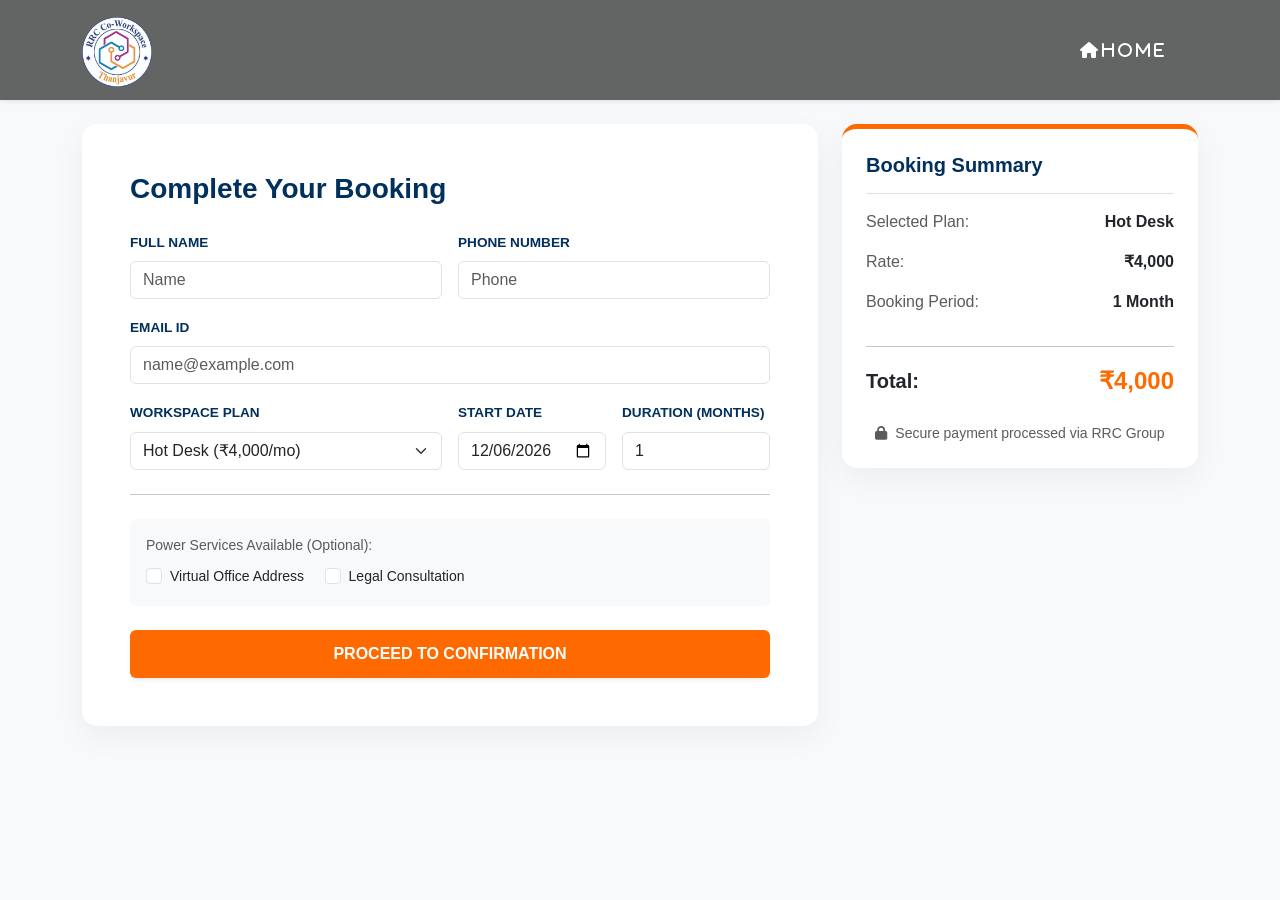
==== booking.html @ 5412c93e "Add site pages, styles, booking and gallery assets" ====
<!DOCTYPE html>
<html lang="en">
<head>
    <meta charset="UTF-8">
    <meta name="viewport" content="width=device-width, initial-scale=1.0">
    <title>Secure Booking | RRC Co-Workspace</title>
    <link rel="stylesheet" href="./style.css">
    <link href="https://cdn.jsdelivr.net/npm/bootstrap@5.3.0/dist/css/bootstrap.min.css" rel="stylesheet">
    <link rel="stylesheet" href="https://cdnjs.cloudflare.com/ajax/libs/font-awesome/6.4.0/css/all.min.css">
    <style>
        :root {
            --primary-blue: #00305b;
            --accent-orange: #ff6a00;
            --light-bg: #f8f9fa;
        }
        body { background-color: var(--light-bg); font-family: 'Segoe UI', sans-serif; }
        .navbar { background-color: var(--primary-blue); }
        .card { border: none; border-radius: 15px; box-shadow: 0 10px 30px rgba(0,0,0,0.05); }
        .form-label { font-weight: 600; color: var(--primary-blue); font-size: 0.85rem; text-transform: uppercase; }
        .btn-warning { background-color: var(--accent-orange) !important; color: white !important; font-weight: bold; border: none; padding: 12px; }
        .summary-box { background-color: white; border-top: 5px solid var(--accent-orange); }
        .price-text { color: var(--accent-orange); font-weight: 800; font-size: 1.5rem; }
    </style>
</head>
<body>

<nav class="navbar navbar-expand-lg sticky-top shadow-sm">
    <div class="container">
        <a class="navbar-brand fw-bold text-white" href="#">
            <img src="src/img/logo.png" alt="RRC Co-Workspace Logo" class="d-inline-block align-text-top me-2">
        </span></a>

        <div class="offcanvas offcanvas-end text-bg-dark" tabindex="-1" id="offcanvasNavbar" aria-labelledby="offcanvasNavbarLabel">
            <div class="offcanvas-header border-bottom border-secondary">
                <h5 class="offcanvas-title fw-bold" id="offcanvasNavbarLabel">RRC MENU</h5>
                <button type="button" class="btn-close btn-close-white" data-bs-dismiss="offcanvas" aria-label="Close"></button>
            </div>
            
            <div class="offcanvas-body">
                <ul class="navbar-nav justify-content-end flex-grow-1 pe-3 align-items-lg-center">
                    <li class="nav-item">
                    <i class=""></i>
                        <a class="fa-solid fa-house nav-link" href="./index.html"> H o m e</a>
                    </li>
                </ul>
            </div>
        </div>
    </div>
</nav>
<br>
<div class="container pb-5">
    <div class="row g-4">
        <div class="col-lg-8">
            <div class="card p-4 p-md-5">
                <h3 class="fw-bold mb-4" style="color: var(--primary-blue);">Complete Your Booking</h3>
                <form id="bookingForm">
                    <div class="row g-3">
                        <div class="col-md-6">
                            <label class="form-label">Full Name</label>
                            <input type="text" class="form-control" placeholder="Name" required>
                        </div>
                        <div class="col-md-6">
                            <label class="form-label">Phone Number</label>
                            <input type="tel" class="form-control" placeholder="Phone" required>
                        </div>
                        <div class="col-md-12">
                            <label class="form-label">Email ID</label>
                            <input type="email" class="form-control" placeholder="name@example.com" required>
                        </div>
                        
                        <div class="col-md-6">
                            <label class="form-label">Workspace Plan</label>
                            <select class="form-select" id="planType" onchange="calculateTotal()">
                                <option value="4000" data-unit="Month">Hot Desk (₹4,000/mo)</option>
                                <option value="7000" data-unit="Month">Dedicated Desk (₹7,000/mo)</option>
                                <option value="15000" data-unit="Month">Private Cabin (₹15,000/mo)</option>
                                <option value="500" data-unit="Day">Day Pass (₹500/day)</option>
                                <option value="1000" data-unit="Hour">Meeting Room (₹1,000/hr)</option>
                            </select>
                        </div>

                        <div class="col-md-3">
                            <label class="form-label">Start Date</label>
                            <input type="date" id="startDate" class="form-control" required>
                        </div>

                        <div class="col-md-3">
                            <label class="form-label" id="durationLabel">Duration</label>
                            <input type="number" id="duration" class="form-control" value="1" min="1" oninput="calculateTotal()">
                        </div>
                    </div>

                    <hr class="my-4">
                    <div class="bg-light p-3 rounded mb-4">
                        <small class="text-muted d-block mb-2">Power Services Available (Optional):</small>
                        <div class="form-check form-check-inline">
                            <input class="form-check-input" type="checkbox" id="vOffice">
                            <label class="form-check-label small" for="vOffice">Virtual Office Address</label>
                        </div>
                        <div class="form-check form-check-inline">
                            <input class="form-check-input" type="checkbox" id="legal">
                            <label class="form-check-label small" for="legal">Legal Consultation</label>
                        </div>
                    </div>

                    <button type="submit" class="btn btn-warning w-100 shadow-sm">PROCEED TO CONFIRMATION</button>
                </form>
            </div>
        </div>

        <div class="col-lg-4">
            <div class="card summary-box p-4 sticky-top" style="top: 100px;">
                <h5 class="fw-bold border-bottom pb-3 mb-3" style="color: var(--primary-blue);">Booking Summary</h5>
                <div class="d-flex justify-content-between mb-3">
                    <span class="text-muted">Selected Plan:</span>
                    <span id="sumPlan" class="fw-bold text-dark">Hot Desk</span>
                </div>
                <div class="d-flex justify-content-between mb-3">
                    <span class="text-muted">Rate:</span>
                    <span id="sumRate" class="fw-bold text-dark">₹4,000</span>
                </div>
                <div class="d-flex justify-content-between mb-3">
                    <span class="text-muted">Booking Period:</span>
                    <span id="sumPeriod" class="fw-bold text-dark">1 Month</span>
                </div>
                <hr>
                <div class="d-flex justify-content-between align-items-center mb-4">
                    <span class="h5 fw-bold mb-0">Total:</span>
                    <span id="totalAmount" class="price-text">₹4,000</span>
                </div>
                <p class="small text-muted text-center mb-0">
                    <i class="fas fa-lock me-1"></i> Secure payment processed via RRC Group
                </p>
            </div>
        </div>
    </div>
</div>

<script>
    // Set today's date
    document.getElementById('startDate').valueAsDate = new Date();

    function calculateTotal() {
        const planSelect = document.getElementById('planType');
        const selectedOption = planSelect.options[planSelect.selectedIndex];
        
        const rate = parseInt(planSelect.value);
        const unit = selectedOption.getAttribute('data-unit');
        const planName = selectedOption.text.split(' (')[0];
        const duration = parseInt(document.getElementById('duration').value) || 1;

        // Update labels based on unit
        document.getElementById('durationLabel').innerText = `Duration (${unit}s)`;
        
        // Update Summary Card
        document.getElementById('sumPlan').innerText = planName;
        document.getElementById('sumRate').innerText = `₹${rate.toLocaleString()}`;
        document.getElementById('sumPeriod').innerText = `${duration} ${unit}${duration > 1 ? 's' : ''}`;
        
        // Final Calculation
        const total = rate * duration;
        document.getElementById('totalAmount').innerText = `₹${total.toLocaleString()}`;
    }

    // Initial run
    calculateTotal();
</script>

</body>
</html>
---- style.css ----
:root {
    --primary-blue: #004274;
    --accent-orange: #f39c12;
    --light-gray: #f8f9fa;
}

body {
    font-family: 'Segoe UI', Roboto, Helvetica, Arial, sans-serif;
    color: #333;
}

/* Navbar Customization */
.navbar {
    background-color: transparent !important;
    background: linear-gradient(rgba(0, 0, 0, 0.6), rgba(0, 0, 0, 0.6));
}
.nav-link {
    color: white !important;
    margin: 0 10px;
}
.nav-link:hover {
    color: var(--accent-orange) !important;
}
.navbar-brand img {
    max-height: 70px; /* Adjust based on logo visibility */
    transition: 0.3s ease;
}

#mainNavbar.scrolled .navbar-brand img {
    max-height: 55px; /* Shrink logo on scroll */
}
/* Hero Section */
.hero-section {
    background: linear-gradient(rgba(0, 0, 0, 0.6), rgba(0, 0, 0, 0.6)), 
                url('https://images.unsplash.com/photo-1497366216548-37526070297c?auto=format&fit=crop&w=1200&q=80');
    background-size: cover;
    background-position: center;
    padding: 100px 0;
    color: white;
}

/* Facility Icons */
.facility-card {
    padding: 20px;
    transition: 0.3s;
}
.facility-card i {
    color: var(--primary-blue);
    font-size: 2rem;
    margin-bottom: 15px;
}
/* Custom Facility Card Styling */

.facility-card span {
    font-size: 1.1rem;
}
/* Update these styles in your <style> block */
.facility-card {
    padding: 20px;
}

.facility-card i {
    display: flex;
    align-items: center;
    justify-content: center;
    width: 50px; /* Slightly smaller for mobile layout */
    height: 50px;
    background-color: #f1f6ff;
    border-radius: 10px;
    color: var(--primary-blue) !important;
    font-size: 1.5rem !important;
    flex-shrink: 0; /* Prevents icon from squishing */
}

.facility-card span {
    font-size: 0.9rem; /* Smaller text to ensure it fits on one line if possible */
    line-height: 1.2;
}

@media (min-width: 768px) {
    .facility-card i {
        width: 60px;
        height: 60px;
        font-size: 1.8rem !important;
    }
    .facility-card span {
        font-size: 1.1rem;
    }
}

/* Pricing Cards */
.plan-card {
    border: 1px solid #ddd;
    border-radius: 10px;
    transition: transform 0.3s;
}
.plan-card:hover {
    transform: translateY(-5px);
    box-shadow: 0 10px 20px rgba(0,0,0,0.1);
}
.price-tag {
    font-size: 1.5rem;
    font-weight: bold;
    color: var(--primary-blue);
}

/* Community Card Styling */
.community-card {
    border-radius: 15px;
    transition: all 0.4s cubic-bezier(0.175, 0.885, 0.32, 1.275); /* Bouncy Lift Effect */
}

.community-card img {
    height: 300px;
    object-fit: cover;
    transition: transform 0.6s ease;
}

/* The Overlay */
.card-overlay {
    position: absolute;
    bottom: 0;
    left: 0;
    right: 0;
    background: linear-gradient(transparent, var(--primary-blue)); /* Fades into deep navy */
    color: white;
    padding: 30px 15px 15px;
    text-align: center;
    transform: translateY(10px); /* Small movement offset */
    opacity: 0.9;
    transition: all 0.4s ease;
}

/* Hover Effects */
.community-card:hover {
    transform: translateY(-12px); /* Lifts the card */
    box-shadow: 0 20px 40px rgba(0, 48, 91, 0.2) !important;
}

.community-card:hover img {
    transform: scale(1.1); /* Zooms the image */
}

.community-card:hover .card-overlay {
    background: rgba(0, 48, 91, 0.85); /* Darkens on hover */
    transform: translateY(0);
}

.community-card h5 {
    letter-spacing: 2px;
    text-transform: uppercase;
    font-size: 1.1rem;
    text-shadow: 2px 2px 4px rgba(0,0,0,0.5);
}
/* Booking Section */
.booking-container {
    background-color: var(--light-gray);
    border-radius: 15px;
    padding: 30px;
}

.btn-warning {
    background-color: var(--accent-orange);
    border: none;
    color: white;
    font-weight: bold;
}
.btn-warning:hover {
    background-color: #e67e22;
    color: white;
}

/* Footer */
footer {
    background-color: #222;
    color: #ccc;
}

:root {
    --primary-blue: #00305b;      /* Deep Navy (Headers/Footers) */
    --vibrant-blue: #007bff;      /* Icons/Links */
    --accent-orange: #ff6a00;     /* Call to Action Buttons */
    --light-gray: #f8f9fa;        /* Section Backgrounds */
}

/* Typography & Global Styles */
body { color: #212529; }
h2, h3 { color: var(--primary-blue); font-weight: 700; }

.btn-warning {
    background-color: var(--accent-orange) !important;
    border: none !important;
    color: #fff !important;
    transition: 0.3s ease;
}

.btn-warning:hover {
    background-color: #e65c00 !important;
    transform: translateY(-2px);
}

.text-primary { color: var(--vibrant-blue) !important; }

/* Matching Hero Size to removed background image */
#heroCarousel, .carousel-item, .carousel-bg {
    height: 90vh; /* Same size as previous hero */
    min-height: 500px;
}

.carousel-bg {
    background-size: cover;
    background-position: center;
    width: 100%;
}

/* Enhancing the fade transition */
.carousel-fade .carousel-item {
    transition-duration: 1s;
    transition-property: opacity;
}

/* Carousel Indicators Styling */
.carousel-indicators [data-bs-target] {
    width: 12px;
    height: 12px;
    border-radius: 50%;
    background-color: var(--accent-orange); /* RRC Brand Orange */
}
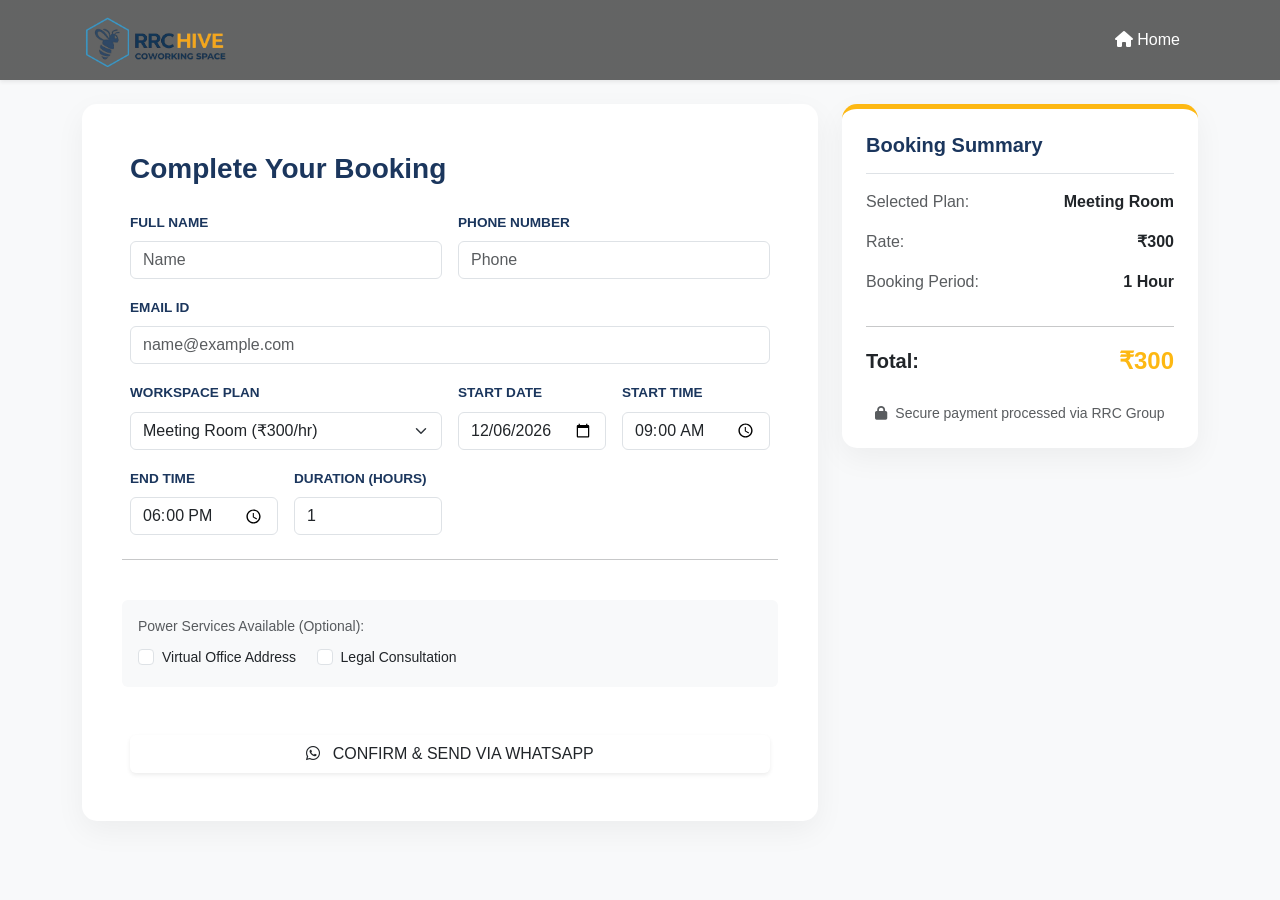
==== commit 16af6501: "Updated for SEO" ====
--- a/booking.html
+++ b/booking.html
@@ -3,14 +3,17 @@
 <head>
     <meta charset="UTF-8">
     <meta name="viewport" content="width=device-width, initial-scale=1.0">
-    <title>Secure Booking | RRC Co-Workspace</title>
+    <title>Secure Booking | RRC HIVE Coworkingspace</title>
+    <link rel="apple-touch-icon" sizes="180x180" href="src/img/icon/apple-touch-icon.png">
+    <link rel="icon" type="image/png" sizes="32x32" href="src/img/icon/favicon.png">
+    <link rel="manifest" href="./site.webmanifest">
     <link rel="stylesheet" href="./style.css">
     <link href="https://cdn.jsdelivr.net/npm/bootstrap@5.3.0/dist/css/bootstrap.min.css" rel="stylesheet">
     <link rel="stylesheet" href="https://cdnjs.cloudflare.com/ajax/libs/font-awesome/6.4.0/css/all.min.css">
     <style>
         :root {
-            --primary-blue: #00305b;
-            --accent-orange: #ff6a00;
+            --primary-blue: #1B365D;
+            --accent-orange: #FDB813;
             --light-bg: #f8f9fa;
         }
         body { background-color: var(--light-bg); font-family: 'Segoe UI', sans-serif; }
@@ -24,26 +27,16 @@
 </head>
 <body>
 
-<nav class="navbar navbar-expand-lg sticky-top shadow-sm">
-    <div class="container">
-        <a class="navbar-brand fw-bold text-white" href="#">
-            <img src="src/img/logo.png" alt="RRC Co-Workspace Logo" class="d-inline-block align-text-top me-2">
-        </span></a>
-
-        <div class="offcanvas offcanvas-end text-bg-dark" tabindex="-1" id="offcanvasNavbar" aria-labelledby="offcanvasNavbarLabel">
-            <div class="offcanvas-header border-bottom border-secondary">
-                <h5 class="offcanvas-title fw-bold" id="offcanvasNavbarLabel">RRC MENU</h5>
-                <button type="button" class="btn-close btn-close-white" data-bs-dismiss="offcanvas" aria-label="Close"></button>
-            </div>
-            
-            <div class="offcanvas-body">
-                <ul class="navbar-nav justify-content-end flex-grow-1 pe-3 align-items-lg-center">
-                    <li class="nav-item">
-                    <i class=""></i>
-                        <a class="fa-solid fa-house nav-link" href="./index.html"> H o m e</a>
-                    </li>
-                </ul>
-            </div>
+<nav class="navbar navbar-expand navbar-dark sticky-top shadow-sm" style="background-color: var(--primary-blue);">
+    <div class="container d-flex justify-content-between align-items-center">
+        <a class="navbar-brand fw-bold" href="./index.html">
+            <img src="src/img/logo/Logo.png" alt="RRC Co-Workspace Logo" style="max-height: 50px;" class="d-inline-block align-text-top me-1">
+        </a>
+
+        <div class="d-flex align-items-center gap-2 gap-md-3">
+            <a class="nav-link text-color-1 small px-2" href="./index.html">
+                <i class="fa-solid fa-house"></i> <span class="d-sm-inline">Home</span>
+            </a>
         </div>
     </div>
 </nav>
@@ -53,57 +46,72 @@
         <div class="col-lg-8">
             <div class="card p-4 p-md-5">
                 <h3 class="fw-bold mb-4" style="color: var(--primary-blue);">Complete Your Booking</h3>
-                <form id="bookingForm">
+                <form id="bookingForm" onsubmit="event.preventDefault();">
                     <div class="row g-3">
                         <div class="col-md-6">
                             <label class="form-label">Full Name</label>
-                            <input type="text" class="form-control" placeholder="Name" required>
+                            <input type="text" id="fullName" name="full_name" class="form-control" placeholder="Name" required>
                         </div>
                         <div class="col-md-6">
                             <label class="form-label">Phone Number</label>
-                            <input type="tel" class="form-control" placeholder="Phone" required>
+                            <input type="tel" id="phoneNum" name="phone" class="form-control" placeholder="Phone" required>
                         </div>
                         <div class="col-md-12">
                             <label class="form-label">Email ID</label>
-                            <input type="email" class="form-control" placeholder="name@example.com" required>
+                            <input type="email" id="emailId" name="email" class="form-control" placeholder="name@example.com" required>
                         </div>
                         
                         <div class="col-md-6">
                             <label class="form-label">Workspace Plan</label>
-                            <select class="form-select" id="planType" onchange="calculateTotal()">
+                            <select class="form-select" name="plan_type" id="planType" onchange="calculateTotal()">
+                                <option value="300" data-unit="Hour">Meeting Room (₹300/hr)</option>
+                                <option value="12000" data-unit="Month">Private Cabin (₹12,000/mo)</option>
                                 <option value="4000" data-unit="Month">Hot Desk (₹4,000/mo)</option>
-                                <option value="7000" data-unit="Month">Dedicated Desk (₹7,000/mo)</option>
-                                <option value="15000" data-unit="Month">Private Cabin (₹15,000/mo)</option>
+                                <option value="5000" data-unit="Month">Dedicated Desk (₹5,000/mo)</option>
+                                <option value="15000" data-unit="Month">Student Desk (₹1,500/mo)</option>
                                 <option value="500" data-unit="Day">Day Pass (₹500/day)</option>
-                                <option value="1000" data-unit="Hour">Meeting Room (₹1,000/hr)</option>
                             </select>
                         </div>
 
                         <div class="col-md-3">
                             <label class="form-label">Start Date</label>
-                            <input type="date" id="startDate" class="form-control" required>
-                        </div>
-
-                        <div class="col-md-3">
-                            <label class="form-label" id="durationLabel">Duration</label>
-                            <input type="number" id="duration" class="form-control" value="1" min="1" oninput="calculateTotal()">
+                            <input type="date" name="start_date" id="startDate" class="form-control" required onchange="calculateTotal()">
+                        </div>
+
+                        <div class="col-md-3">
+                            <label class="form-label">Start Time</label>
+                            <input type="time" name="start_time" id="startTime" class="form-control" value="09:00" onchange="calculateTotal()">
+                        </div>
+
+                        <div class="col-md-3">
+                            <label class="form-label">End Time</label>
+                            <input type="time" name="end_time" id="endTime" class="form-control" value="18:00" onchange="calculateTotal()">
+                        </div>
+
+                        <div class="col-md-3">
+                            <label class="form-label" id="durationLabel">Duration (Units)</label>
+                            <input type="number" name="duration" id="duration" class="form-control" value="1" min="1" oninput="calculateTotal()">
+                        </div>
+
+                        <hr class="my-4">
+                        <div class="bg-light p-3 rounded mb-4">
+                            <small class="text-muted d-block mb-2">Power Services Available (Optional):</small>
+                            <div class="form-check form-check-inline">
+                                <input class="form-check-input" type="checkbox" id="vOffice">
+                                <label class="form-check-label small" for="vOffice">Virtual Office Address</label>
+                            </div>
+                            <div class="form-check form-check-inline">
+                                <input class="form-check-input" type="checkbox" id="legal">
+                                <label class="form-check-label small" for="legal">Legal Consultation</label>
+                            </div>
+                        </div>
+                        
+                        <div class="col-md-12 mt-4">
+                            <button type="button" onclick="sendBookingToWhatsApp()" class="btn btn-color w-100 shadow-sm">
+                                <i class="fab fa-whatsapp me-2"></i> CONFIRM & SEND VIA WHATSAPP
+                            </button>
                         </div>
                     </div>
-
-                    <hr class="my-4">
-                    <div class="bg-light p-3 rounded mb-4">
-                        <small class="text-muted d-block mb-2">Power Services Available (Optional):</small>
-                        <div class="form-check form-check-inline">
-                            <input class="form-check-input" type="checkbox" id="vOffice">
-                            <label class="form-check-label small" for="vOffice">Virtual Office Address</label>
-                        </div>
-                        <div class="form-check form-check-inline">
-                            <input class="form-check-input" type="checkbox" id="legal">
-                            <label class="form-check-label small" for="legal">Legal Consultation</label>
-                        </div>
-                    </div>
-
-                    <button type="submit" class="btn btn-warning w-100 shadow-sm">PROCEED TO CONFIRMATION</button>
                 </form>
             </div>
         </div>
@@ -165,6 +173,47 @@
     // Initial run
     calculateTotal();
 </script>
+<script>
+function sendBookingToWhatsApp() {
+    // Collect Personal Info - Corrected IDs
+    const name = document.getElementById('fullName').value;
+    const phone = document.getElementById('phoneNum').value;
+    const email = document.getElementById('emailId').value;
+    
+    // Collect Plan Info
+    const planSelect = document.getElementById('planType');
+    const planName = planSelect.options[planSelect.selectedIndex].text;
+    const duration = document.getElementById('duration').value;
+    const total = document.getElementById('totalAmount').innerText; 
+    
+    // Collect Optional Services
+    const vOffice = document.getElementById('vOffice').checked ? "Yes" : "No";
+    const legal = document.getElementById('legal').checked ? "Yes" : "No";
+
+    // Validation
+    if (!name || !phone || !email) {
+        alert("Please fill in your contact details first.");
+        return;
+    }
+
+    const myNumber = "918903169940"; 
+    
+    // Build the Message
+    const message = `*New Workspace Booking - RRC*%0A` +
+                    `------------------------------%0A` +
+                    `*Name:* ${encodeURIComponent(name)}%0A` +
+                    `*Phone:* ${encodeURIComponent(phone)}%0A` +
+                    `*Email:* ${encodeURIComponent(email)}%0A` +
+                    `*Plan:* ${encodeURIComponent(planName)}%0A` +
+                    `*Duration:* ${encodeURIComponent(duration)} units%0A` +
+                    `*Virtual Office:* ${vOffice}%0A` +
+                    `*Legal Consultation:* ${legal}%0A` +
+                    `------------------------------%0A` +
+                    `*Total Price:* ${encodeURIComponent(total)}`;
+
+    window.open(`https://wa.me/${myNumber}?text=${message}`, '_blank');
+}
+</script>
 
 </body>
 </html>
--- a/style.css
+++ b/style.css
@@ -39,6 +39,15 @@
     padding: 100px 0;
     color: white;
 }
+
+.pg-size{
+    font-size: 0.8rem;
+}
+.vertical-line {
+  border-left: 3px solid rgb(243, 234, 234); /* Creates a solid black line 3px thick */
+  height: auto;                /* Sets the length of the line */
+}
+
 
 /* Facility Icons */
 .facility-card {
@@ -100,9 +109,84 @@
     box-shadow: 0 10px 20px rgba(0,0,0,0.1);
 }
 .price-tag {
-    font-size: 1.5rem;
+    font-size: 1.0rem;
     font-weight: bold;
     color: var(--primary-blue);
+}
+
+/* Container for the effect */
+.flip-card {
+  background-color: transparent;
+  width: 100%;
+  height: 400px; /* Ensure this is tall enough for your content */
+  perspective: 1000px;
+  margin-bottom: 30px; /* Add spacing between cards on mobile */
+}
+/* The actual flipper */
+.flip-card-inner {
+  position: relative; /* Change from absolute if necessary, or keep parent height fixed */
+  width: 100%;
+  height: 100%;
+  text-align: center;
+  transition: transform 0.6s;
+  transform-style: preserve-3d;
+  box-shadow: 0 4px 8px 0 rgba(0,0,0,0.2);
+}
+
+.recom{
+    font-size: 0.9rem;
+    text-decoration: none;
+}
+
+/* Hover trigger */
+.flip-card:hover .flip-card-inner {
+    transform: rotateY(180deg);
+}
+
+/* Common styles for both sides */
+.flip-card-front, .flip-card-back {
+    position: absolute;
+    top: 0;
+    left: 0;
+    width: 100%;
+    height: 100%;
+    -webkit-backface-visibility: hidden;
+    backface-visibility: hidden;
+    border-radius: 15px;
+    display: flex;
+    flex-direction: column;
+    justify-content: center;
+    align-items: center;
+    box-shadow: 0 4px 8px rgba(0,0,0,0.1);
+    border: 1px solid #eee;
+    padding: 15px; /* Added internal padding */
+}
+
+/* Front Side */
+.flip-card-front {
+    background-color: #fff;
+    z-index: 2; /* Ensures front is on top initially */
+}
+
+/* Back Side */
+.flip-card-back {
+    background-color: var(--primary-blue);
+    color: white;
+    transform: rotateY(180deg); /* This is the key: it's pre-rotated */
+    z-index: 1;
+}
+
+@media (max-width: 576px) {
+    .flip-card {
+        height: 220px;
+    }
+    .flip-card-back h5 {
+        font-size: 1rem;
+    }
+    .flip-card-back ul {
+        font-size: 0.8rem;
+        margin-left: 10px !important;
+    }
 }
 
 /* Community Card Styling */
@@ -123,7 +207,7 @@
     bottom: 0;
     left: 0;
     right: 0;
-    background: linear-gradient(transparent, var(--primary-blue)); /* Fades into deep navy */
+    background: transparent; /* Fades into deep navy */
     color: white;
     padding: 30px 15px 15px;
     text-align: center;
@@ -143,7 +227,7 @@
 }
 
 .community-card:hover .card-overlay {
-    background: rgba(0, 48, 91, 0.85); /* Darkens on hover */
+    background: transparent; /* Darkens on hover */
     transform: translateY(0);
 }
 
@@ -226,4 +310,136 @@
     height: 12px;
     border-radius: 50%;
     background-color: var(--accent-orange); /* RRC Brand Orange */
-}+}
+
+/* Gallery Item Base */
+.gallery-item {
+    height: 250px; /* Fixed height for a clean grid */
+    cursor: pointer;
+}
+
+.gallery-item img {
+    width: 100%;
+    height: 100%;
+    object-fit: cover;
+    transition: transform 0.5s ease;
+}
+
+/* The Transparent Overlay */
+.card-overlay {
+    position: absolute;
+    top: 0;
+    left: 0;
+    width: 100%;
+    height: 100%;
+    /* Gradient: Transparent at top, semi-black at bottom for text legibility */
+    background: linear-gradient(to bottom, rgba(0,0,0,0) 0%, rgba(0,0,0,0.7) 100%);
+    display: flex;
+    align-items: center; /* Vertical Center */
+    justify-content: center; /* Horizontal Center */
+    padding: 20px;
+    transition: background 0.3s ease;
+}
+
+.card-overlay h5 {
+    color: white;
+    text-transform: uppercase;
+    letter-spacing: 1.5px;
+    font-size: 1rem;
+    text-align: center;
+    text-shadow: 2px 2px 4px rgba(0,0,0,0.5); /* Adds depth */
+    margin: 0;
+}
+
+/* Hover Effects */
+.gallery-item:hover img {
+    transform: scale(1.1);
+}
+
+.gallery-item:hover .card-overlay {
+    background:transparent; /* Brand Blue transparency on hover */
+}
+
+/* WhatsApp Floating Button */
+.whatsapp-float {
+    position: fixed;
+    bottom: 30px;
+    right: 30px;
+    background-color: #25d366; /* WhatsApp Green */
+    color: white;
+    padding: 12px 20px;
+    border-radius: 50px;
+    display: flex;
+    align-items: center;
+    justify-content: center;
+    gap: 10px;
+    text-decoration: none;
+    font-weight: 600;
+    box-shadow: 0 4px 15px rgba(0,0,0,0.2);
+    z-index: 1000;
+    transition: all 0.3s ease;
+    /* Pulsing effect */
+    animation: pulse-green 2s infinite;
+}
+
+.whatsapp-float i {
+    font-size: 24px;
+}
+
+.whatsapp-float:hover {
+    background-color: #128c7e; /* Darker WhatsApp Green */
+    color: white;
+    transform: translateY(-5px);
+}
+
+/* Pulse Animation */
+@keyframes pulse-green {
+    0% { transform: scale(0.95); box-shadow: 0 0 0 0 rgba(37, 211, 102, 0.7); }
+    70% { transform: scale(1); box-shadow: 0 0 0 15px rgba(37, 211, 102, 0); }
+    100% { transform: scale(0.95); box-shadow: 0 0 0 0 rgba(37, 211, 102, 0); }
+}
+
+/* Mobile Tweaks */
+@media (max-width: 576px) {
+    .whatsapp-float {
+        bottom: 20px;
+        right: 20px;
+        padding: 10px 15px;
+    }
+    .float-text {
+        display: none; /* Hide text on small screens, keep icon only */
+    }
+    .whatsapp-float {
+        border-radius: 50%;
+        width: 55px;
+        height: 55px;
+    }
+}
+
+/* Video Container Styling */
+.video-container iframe {
+    object-fit: cover;
+    transform: scale(1.5); /* Prevents black bars on different aspect ratios */
+}
+
+.video-play-btn {
+    width: 70px;
+    height: 70px;
+    background: var(--accent-orange);
+    border-radius: 50%;
+    display: flex;
+    align-items: center;
+    justify-content: center;
+    margin: 0 auto;
+    font-size: 1.5rem;
+    cursor: pointer;
+    box-shadow: 0 0 20px rgba(255, 106, 0, 0.5);
+    animation: pulse-border 2s infinite;
+}
+
+@keyframes pulse-border {
+    0% { box-shadow: 0 0 0 0 rgba(255, 106, 0, 0.7); }
+    70% { box-shadow: 0 0 0 20px rgba(255, 106, 0, 0); }
+    100% { box-shadow: 0 0 0 0 rgba(255, 106, 0, 0); }
+}
+
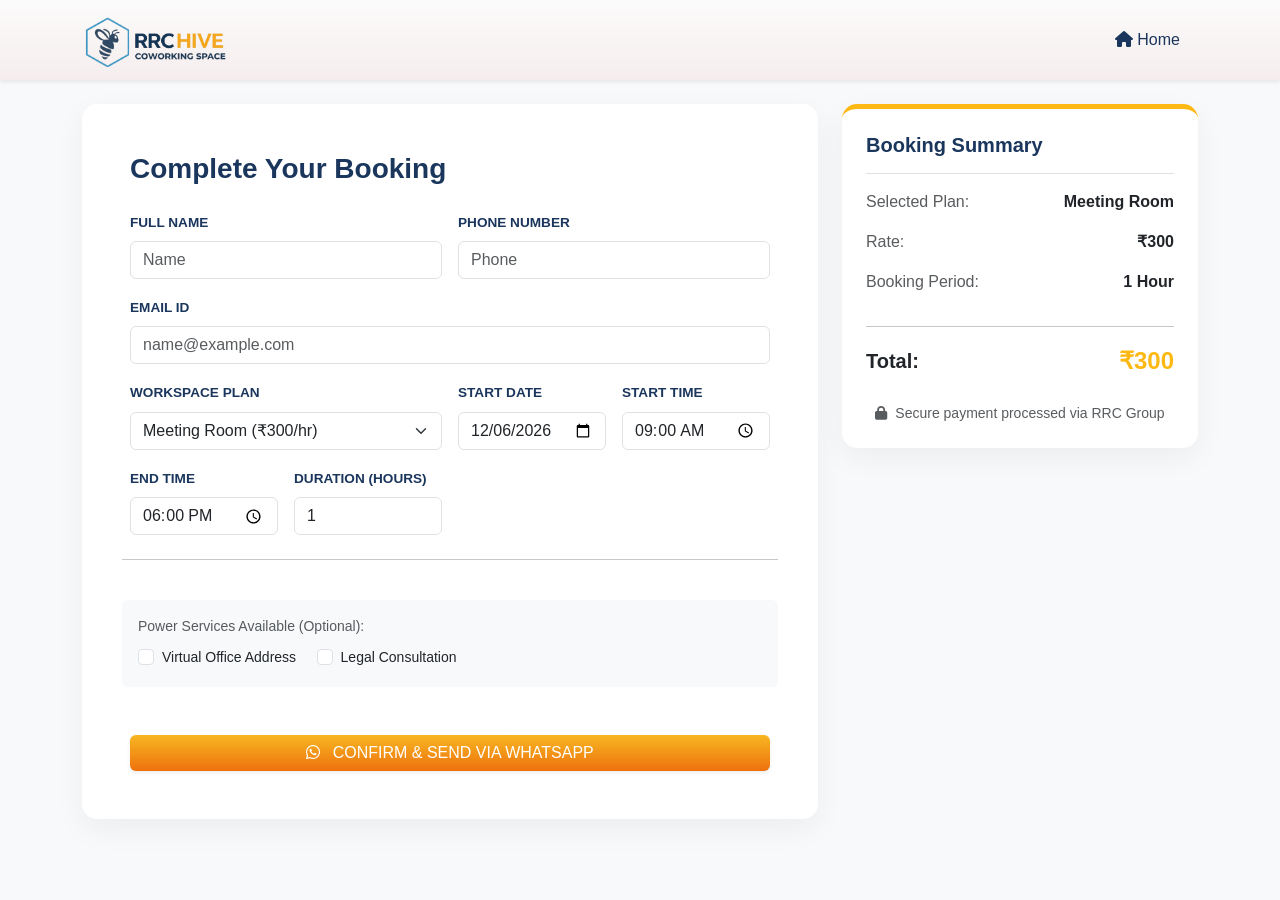
==== commit cbeee004: "Updated" ====
--- a/booking.html
+++ b/booking.html
@@ -27,6 +27,13 @@
 </head>
 <body>
 
+    <div id="preloader">
+        <div class="loader-content">
+            <div class="spinner"></div>
+            <img src="src/img/logo/Logo.png" alt="RRC HIVE" class="loader-logo ">
+        </div>
+    </div>
+
 <nav class="navbar navbar-expand navbar-dark sticky-top shadow-sm" style="background-color: var(--primary-blue);">
     <div class="container d-flex justify-content-between align-items-center">
         <a class="navbar-brand fw-bold" href="./index.html">
@@ -214,6 +221,22 @@
     window.open(`https://wa.me/${myNumber}?text=${message}`, '_blank');
 }
 </script>
+<script>
+    document.querySelectorAll('img').forEach(img => {
+    img.addEventListener('contextmenu', e => e.preventDefault());
+});
+</script>
+
+<script>
+    window.addEventListener('load', function() {
+    const preloader = document.getElementById('preloader');
+    
+    // Add a slight delay (500ms) for a smoother feel
+    setTimeout(() => {
+        preloader.classList.add('preloader-hidden');
+    }, 500);
+});
+</script>
 
 </body>
 </html>
--- a/style.css
+++ b/style.css
@@ -1,7 +1,7 @@
 
 :root {
-    --primary-blue: #004274;
-    --accent-orange: #f39c12;
+    --primary-blue: #1B365D;
+    --accent-orange: #FDB813;
     --light-gray: #f8f9fa;
 }
 
@@ -10,17 +10,77 @@
     color: #333;
 }
 
+#preloader {
+    position: fixed;
+    top: 0;
+    left: 0;
+    width: 100%;
+    height: 100%;
+    background-color: #ffffff;
+    display: flex;
+    justify-content: center;
+    align-items: center;
+    z-index: 10000; /* Higher than WhatsApp button */
+    transition: opacity 0.5s ease, visibility 0.5s ease;
+}
+
+.loader-content {
+    text-align: center;
+}
+
+/* Modern Spinner using your brand Navy */
+.spinner {
+    width: 50px;
+    height: 50px;
+    border: 5px solid rgba(27, 54, 93, 0.1);
+    border-top: 5px solid #1B365D;
+    border-radius: 50%;
+    animation: spin 1s linear infinite;
+    margin: 0 auto 20px;
+}
+
+.loader-logo {
+    width: 200px;
+    display: block;
+    margin: 0 auto 10px;
+}
+
+.loader-text {
+    color: #1B365D;
+    font-weight: 600;
+    letter-spacing: 1px;
+}
+
+@keyframes spin {
+    0% { transform: rotate(0deg); }
+    100% { transform: rotate(360deg); }
+}
+
+/* Class to trigger fade out */
+.preloader-hidden {
+    opacity: 0;
+    visibility: hidden;
+}
+
+.btn-color{
+    background-color: #FDB813 !important;
+    background: linear-gradient(rgb(247, 183, 33), rgba(238, 111, 13, 0.977));
+    border: none !important;
+    color: #fff !important;
+    transition: 0.3s ease;
+}
+
 /* Navbar Customization */
 .navbar {
     background-color: transparent !important;
-    background: linear-gradient(rgba(0, 0, 0, 0.6), rgba(0, 0, 0, 0.6));
+    background: linear-gradient(rgb(252, 251, 251), rgba(245, 237, 237, 0.977));
 }
 .nav-link {
-    color: white !important;
+    color: #1B365D !important;
     margin: 0 10px;
 }
 .nav-link:hover {
-    color: var(--accent-orange) !important;
+    color: #FDB813 !important;
 }
 .navbar-brand img {
     max-height: 70px; /* Adjust based on logo visibility */
@@ -32,12 +92,48 @@
 }
 /* Hero Section */
 .hero-section {
-    background: linear-gradient(rgba(0, 0, 0, 0.6), rgba(0, 0, 0, 0.6)), 
-                url('https://images.unsplash.com/photo-1497366216548-37526070297c?auto=format&fit=crop&w=1200&q=80');
     background-size: cover;
     background-position: center;
     padding: 100px 0;
-    color: white;
+    color: #1B365D ;
+}
+
+/* Force uniform card sizes */
+.benefit-card, .facility-card {
+    display: flex;
+    flex-direction: column;
+    justify-content: center; /* Centers content vertically */
+    align-items: center;     /* Centers content horizontally */
+    height: 100%;            /* Makes card fill the column height */
+    min-height: 140px;       /* Sets a consistent base height */
+    text-align: center;
+    padding: 20px !important;
+}
+
+/* Ensure the Bootstrap row handles heights correctly */
+.row.g-3 {
+    display: flex;
+    flex-wrap: wrap;
+}
+
+.col-6.col-md-3 {
+    display: flex; /* Makes the column a flex container */
+}
+
+.highlight-auto {
+    /* Uses your brand orange for the highlight */
+    background-image: linear-gradient(rgb(247, 183, 33), rgba(238, 111, 13, 0.977));
+    background-repeat: no-repeat;
+    background-size: 0% 100%;
+    background-position: 0 90%; /* Adjust this to move highlight up/down */
+    
+    /* Animation settings */
+    animation: drawHighlight 1.5s cubic-bezier(0.645, 0.045, 0.355, 1) forwards;
+    animation-delay: 0.5s; /* Starts slightly after page load */
+    
+    padding: 2px 4px;
+    display: inline-block;
+    font-weight: 600;
 }
 
 .pg-size{
@@ -47,7 +143,6 @@
   border-left: 3px solid rgb(243, 234, 234); /* Creates a solid black line 3px thick */
   height: auto;                /* Sets the length of the line */
 }
-
 
 /* Facility Icons */
 .facility-card {
@@ -216,6 +311,52 @@
     transition: all 0.4s ease;
 }
 
+/* Testimonials Styling */
+.testimonial-card {
+    transition: transform 0.3s ease, box-shadow 0.3s ease;
+    border-top: 4px solid var(--accent-orange) !important; /* Matches RRC brand orange */
+}
+
+.testimonial-card:hover {
+    transform: translateY(-10px);
+    box-shadow: 0 15px 30px rgba(0, 0, 0, 0.1) !important;
+}
+
+.testimonial-card img {
+    border: 3px solid #f8f9fa;
+}
+
+.testimonial-card p {
+    line-height: 1.6;
+    font-size: 0.95rem;
+}
+
+.marquee-wrapper {
+    width: 100%;
+    overflow: hidden;
+    position: relative;
+}
+
+.marquee-content {
+    display: flex;
+    gap: 2rem;
+    width: max-content;
+    animation: scroll 30s linear infinite;
+}
+
+.marquee-content:hover {
+    animation-play-state: paused; /* Stops scrolling on hover */
+}
+
+.testimonial-item {
+    width: 350px; /* Fixed width for scrolling items */
+}
+
+@keyframes scroll {
+    from { transform: translateX(0); }
+    to { transform: translateX(-50%); } /* Scrolls half the width of the content */
+}
+
 /* Hover Effects */
 .community-card:hover {
     transform: translateY(-12px); /* Lifts the card */
@@ -244,6 +385,34 @@
     padding: 30px;
 }
 
+/* 1. Set the default outline state */
+.btn-outline-primary {
+    border-color: #1B365D !important;
+    color: #1B365D !important;
+    font-weight: 600;
+    transition: all 0.3s ease;
+}
+
+/* 2. Style the button when it is SELECTED (Checked) */
+.btn-check:checked + .btn-outline-primary {
+    background-color: #1B365D !important;
+    border-color: #1B365D !important;
+    color: #ffffff !important;
+}
+
+/* 3. Style the button on HOVER */
+.btn-outline-primary:hover {
+    background-color: #1B365D !important;
+    border-color: #1B365D !important;
+    color: #ffffff !important;
+}
+
+/* 4. Remove the default Bootstrap blue glow/shadow on focus */
+.btn-check:focus + .btn-outline-primary, 
+.btn-outline-primary:focus {
+    box-shadow: 0 0 0 0.25rem rgba(27, 54, 93, 0.25) !important;
+}
+
 .btn-warning {
     background-color: var(--accent-orange);
     border: none;
@@ -263,7 +432,7 @@
 
 :root {
     --primary-blue: #00305b;      /* Deep Navy (Headers/Footers) */
-    --vibrant-blue: #007bff;      /* Icons/Links */
+    --vibrant-blue: #1B365D;      /* Icons/Links */
     --accent-orange: #ff6a00;     /* Call to Action Buttons */
     --light-gray: #f8f9fa;        /* Section Backgrounds */
 }
@@ -300,7 +469,6 @@
 
 /* Enhancing the fade transition */
 .carousel-fade .carousel-item {
-    transition-duration: 1s;
     transition-property: opacity;
 }
 
@@ -443,3 +611,42 @@
     100% { box-shadow: 0 0 0 0 rgba(255, 106, 0, 0); }
 }
 
+.text-color {
+    color: #FDB813  !important;
+}
+
+.text-color-1 {
+    color: #1B365D  !important;
+}
+
+li {
+    list-style: none;
+}
+
+   /* Define the drawing animation */
+@keyframes drawHighlight {
+    0% { background-size: 0% 100%; }
+    100% { background-size: 100% 100%; }
+}
+
+.highlight-auto {
+    /* Uses your brand orange for the highlight */
+    background-image: linear-gradient(rgb(27, 54, 93), rgb(27, 54, 93));
+    background-repeat: no-repeat;
+    background-size: 0% 100%;
+    background-position: 0 90%; /* Adjust this to move highlight up/down */
+    
+    /* Animation settings */
+    animation: drawHighlight 1.5s cubic-bezier(0.645, 0.045, 0.355, 1) forwards;
+    animation-delay: 0.5s; /* Starts slightly after page load */
+    
+    padding: 2px 4px;
+    display: inline-block;
+    font-weight: 600;
+}
+
+.text-shadow {
+    text-shadow: 4px 4px 4px rgba(0,0,0,0.5);
+    color: rgb(255, 255, 255);
+}
+
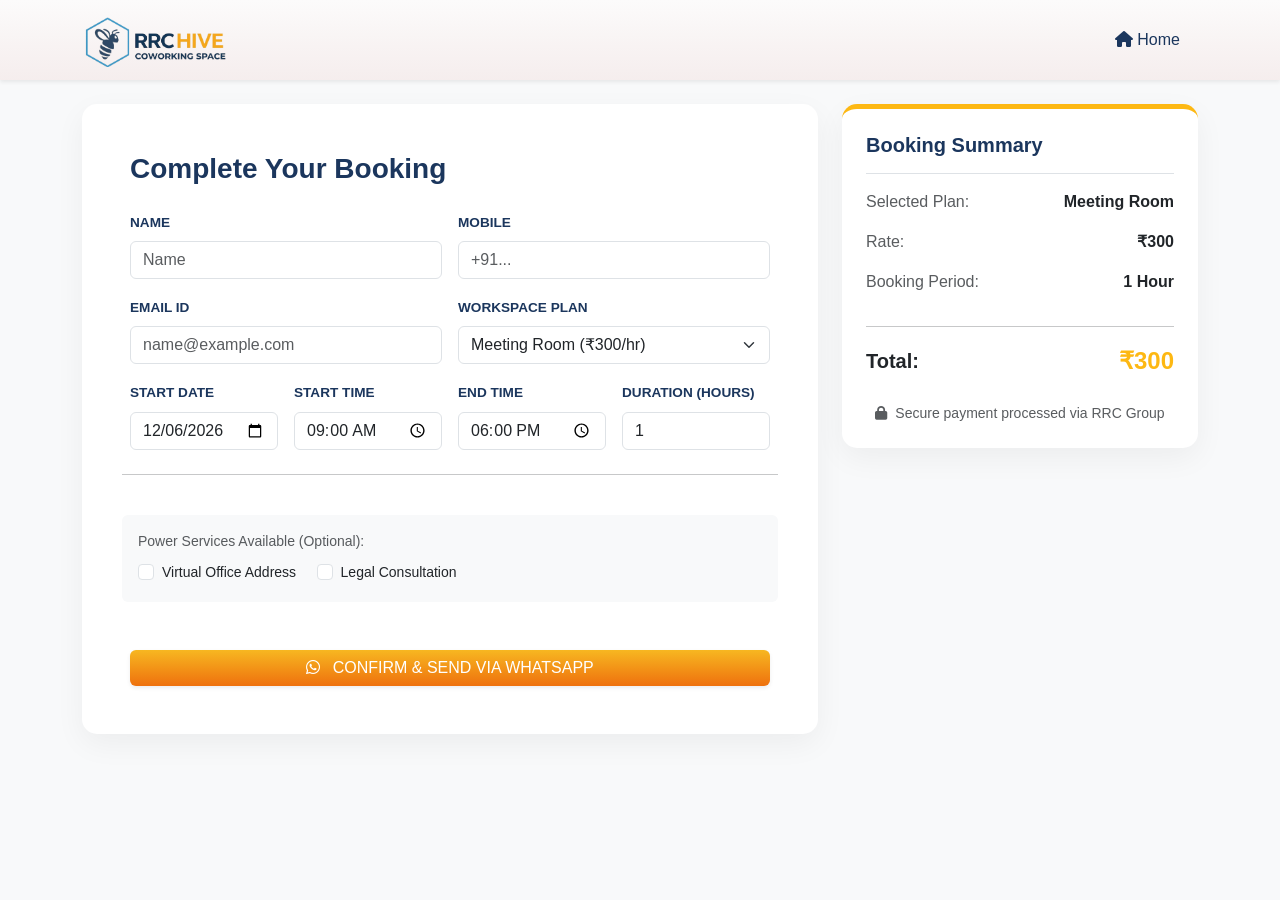
==== commit ff7ca94d: "Updated some changes" ====
--- a/booking.html
+++ b/booking.html
@@ -34,209 +34,228 @@
         </div>
     </div>
 
-<nav class="navbar navbar-expand navbar-dark sticky-top shadow-sm" style="background-color: var(--primary-blue);">
-    <div class="container d-flex justify-content-between align-items-center">
-        <a class="navbar-brand fw-bold" href="./index.html">
-            <img src="src/img/logo/Logo.png" alt="RRC Co-Workspace Logo" style="max-height: 50px;" class="d-inline-block align-text-top me-1">
-        </a>
-
-        <div class="d-flex align-items-center gap-2 gap-md-3">
-            <a class="nav-link text-color-1 small px-2" href="./index.html">
-                <i class="fa-solid fa-house"></i> <span class="d-sm-inline">Home</span>
+    <nav class="navbar navbar-expand navbar-dark sticky-top shadow-sm" style="background-color: var(--primary-blue);">
+        <div class="container d-flex justify-content-between align-items-center">
+            <a class="navbar-brand fw-bold" href="./index.html">
+                <img src="src/img/logo/Logo.png" alt="RRC Co-Workspace Logo" style="max-height: 50px;" class="d-inline-block align-text-top me-1">
             </a>
-        </div>
-    </div>
-</nav>
-<br>
-<div class="container pb-5">
-    <div class="row g-4">
-        <div class="col-lg-8">
-            <div class="card p-4 p-md-5">
-                <h3 class="fw-bold mb-4" style="color: var(--primary-blue);">Complete Your Booking</h3>
-                <form id="bookingForm" onsubmit="event.preventDefault();">
-                    <div class="row g-3">
-                        <div class="col-md-6">
-                            <label class="form-label">Full Name</label>
-                            <input type="text" id="fullName" name="full_name" class="form-control" placeholder="Name" required>
-                        </div>
-                        <div class="col-md-6">
-                            <label class="form-label">Phone Number</label>
-                            <input type="tel" id="phoneNum" name="phone" class="form-control" placeholder="Phone" required>
-                        </div>
-                        <div class="col-md-12">
-                            <label class="form-label">Email ID</label>
-                            <input type="email" id="emailId" name="email" class="form-control" placeholder="name@example.com" required>
-                        </div>
-                        
-                        <div class="col-md-6">
-                            <label class="form-label">Workspace Plan</label>
-                            <select class="form-select" name="plan_type" id="planType" onchange="calculateTotal()">
-                                <option value="300" data-unit="Hour">Meeting Room (₹300/hr)</option>
-                                <option value="12000" data-unit="Month">Private Cabin (₹12,000/mo)</option>
-                                <option value="4000" data-unit="Month">Hot Desk (₹4,000/mo)</option>
-                                <option value="5000" data-unit="Month">Dedicated Desk (₹5,000/mo)</option>
-                                <option value="15000" data-unit="Month">Student Desk (₹1,500/mo)</option>
-                                <option value="500" data-unit="Day">Day Pass (₹500/day)</option>
-                            </select>
-                        </div>
-
-                        <div class="col-md-3">
-                            <label class="form-label">Start Date</label>
-                            <input type="date" name="start_date" id="startDate" class="form-control" required onchange="calculateTotal()">
-                        </div>
-
-                        <div class="col-md-3">
-                            <label class="form-label">Start Time</label>
-                            <input type="time" name="start_time" id="startTime" class="form-control" value="09:00" onchange="calculateTotal()">
-                        </div>
-
-                        <div class="col-md-3">
-                            <label class="form-label">End Time</label>
-                            <input type="time" name="end_time" id="endTime" class="form-control" value="18:00" onchange="calculateTotal()">
-                        </div>
-
-                        <div class="col-md-3">
-                            <label class="form-label" id="durationLabel">Duration (Units)</label>
-                            <input type="number" name="duration" id="duration" class="form-control" value="1" min="1" oninput="calculateTotal()">
-                        </div>
-
-                        <hr class="my-4">
-                        <div class="bg-light p-3 rounded mb-4">
-                            <small class="text-muted d-block mb-2">Power Services Available (Optional):</small>
-                            <div class="form-check form-check-inline">
-                                <input class="form-check-input" type="checkbox" id="vOffice">
-                                <label class="form-check-label small" for="vOffice">Virtual Office Address</label>
-                            </div>
-                            <div class="form-check form-check-inline">
-                                <input class="form-check-input" type="checkbox" id="legal">
-                                <label class="form-check-label small" for="legal">Legal Consultation</label>
-                            </div>
-                        </div>
-                        
-                        <div class="col-md-12 mt-4">
-                            <button type="button" onclick="sendBookingToWhatsApp()" class="btn btn-color w-100 shadow-sm">
-                                <i class="fab fa-whatsapp me-2"></i> CONFIRM & SEND VIA WHATSAPP
-                            </button>
-                        </div>
-                    </div>
-                </form>
+
+            <div class="d-flex align-items-center gap-2 gap-md-3">
+                <a class="nav-link text-color-1 small px-2" href="./index.html">
+                    <i class="fa-solid fa-house"></i> <span class="d-sm-inline">Home</span>
+                </a>
             </div>
         </div>
-
-        <div class="col-lg-4">
-            <div class="card summary-box p-4 sticky-top" style="top: 100px;">
-                <h5 class="fw-bold border-bottom pb-3 mb-3" style="color: var(--primary-blue);">Booking Summary</h5>
-                <div class="d-flex justify-content-between mb-3">
-                    <span class="text-muted">Selected Plan:</span>
-                    <span id="sumPlan" class="fw-bold text-dark">Hot Desk</span>
+    </nav>
+    <br>
+    <div class="container pb-5">
+        <div class="row g-4">
+            <div class="col-lg-8">
+                <div class="card p-4 p-md-5">
+                    <h3 class="fw-bold mb-4" style="color: var(--primary-blue);">Complete Your Booking</h3>
+                    <form id="bookingForm" onsubmit="event.preventDefault();">
+                        <div class="row g-3">
+                            <div class="col-md-6">
+                                <label class="form-label">Name</label>
+                                <input type="text" id="fullName" name="full_name" class="form-control" placeholder="Name" required>
+                            </div>
+                            <div class="col-md-6">
+                                <label class="form-label">Mobile</label>
+                                <input type="tel" id="phoneNum" name="phone" class="form-control" placeholder="+91..." required>
+                            </div>
+                            <div class="col-md-6">
+                                <label class="form-label">Email ID</label>
+                                <input type="email" id="emailId" name="email" class="form-control" placeholder="name@example.com" required>
+                            </div>
+                            
+                            <div class="col-md-6">
+                                <label class="form-label">Workspace Plan</label>
+                                <select class="form-select" name="plan_type" id="planType" onchange="calculateTotal()">
+                                    <option value="300" data-unit="Hour">Meeting Room (₹300/hr)</option>
+                                    <option value="12000" data-unit="Month">Private Cabin (₹12,000/mo)</option>
+                                    <option value="4000" data-unit="Month">Hot Desk (₹4,000/mo)</option>
+                                    <option value="5000" data-unit="Month">Dedicated Desk (₹5,000/mo)</option>
+                                    <option value="15000" data-unit="Month">Student Desk (₹1,500/mo)</option>
+                                    <option value="500" data-unit="Day">Day Pass (₹500/day)</option>
+                                </select>
+                            </div>
+
+                            <div class="col-md-3">
+                                <label class="form-label">Start Date</label>
+                                <input type="date" name="start_date" id="startDate" class="form-control" required onchange="calculateTotal()">
+                            </div>
+
+                            <div class="col-md-3">
+                                <label class="form-label">Start Time</label>
+                                <input type="time" name="start_time" id="startTime" class="form-control" value="09:00" onchange="calculateTotal()">
+                            </div>
+
+                            <div class="col-md-3">
+                                <label class="form-label">End Time</label>
+                                <input type="time" name="end_time" id="endTime" class="form-control" value="18:00" onchange="calculateTotal()">
+                            </div>
+
+                            <div class="col-md-3">
+                                <label class="form-label" id="durationLabel">Duration (Units)</label>
+                                <input type="number" name="duration" id="duration" class="form-control" value="1" min="1" oninput="calculateTotal()">
+                            </div>
+
+                            <hr class="my-4">
+                            <div class="bg-light p-3 rounded mb-4">
+                                <small class="text-muted d-block mb-2">Power Services Available (Optional):</small>
+                                <div class="form-check form-check-inline">
+                                    <input class="form-check-input" type="checkbox" id="vOffice">
+                                    <label class="form-check-label small" for="vOffice">Virtual Office Address</label>
+                                </div>
+                                <div class="form-check form-check-inline">
+                                    <input class="form-check-input" type="checkbox" id="legal">
+                                    <label class="form-check-label small" for="legal">Legal Consultation</label>
+                                </div>
+                            </div>
+                            
+                            <div class="col-md-12 mt-4">
+                                <button type="button" onclick="sendBookingToWhatsApp()" class="btn btn-color w-100 shadow-sm">
+                                    <i class="fab fa-whatsapp me-2"></i> CONFIRM & SEND VIA WHATSAPP
+                                </button>
+                            </div>
+                        </div>
+                    </form>
                 </div>
-                <div class="d-flex justify-content-between mb-3">
-                    <span class="text-muted">Rate:</span>
-                    <span id="sumRate" class="fw-bold text-dark">₹4,000</span>
+            </div>
+
+            <div class="col-lg-4">
+                <div class="card summary-box p-4 sticky-top" style="top: 100px;">
+                    <h5 class="fw-bold border-bottom pb-3 mb-3" style="color: var(--primary-blue);">Booking Summary</h5>
+                    <div class="d-flex justify-content-between mb-3">
+                        <span class="text-muted">Selected Plan:</span>
+                        <span id="sumPlan" class="fw-bold text-dark">Hot Desk</span>
+                    </div>
+                    <div class="d-flex justify-content-between mb-3">
+                        <span class="text-muted">Rate:</span>
+                        <span id="sumRate" class="fw-bold text-dark">₹4,000</span>
+                    </div>
+                    <div class="d-flex justify-content-between mb-3">
+                        <span class="text-muted">Booking Period:</span>
+                        <span id="sumPeriod" class="fw-bold text-dark">1 Month</span>
+                    </div>
+                    <hr>
+                    <div class="d-flex justify-content-between align-items-center mb-4">
+                        <span class="h5 fw-bold mb-0">Total:</span>
+                        <span id="totalAmount" class="price-text">₹4,000</span>
+                    </div>
+                    <p class="small text-muted text-center mb-0">
+                        <i class="fas fa-lock me-1"></i> Secure payment processed via RRC Group
+                    </p>
                 </div>
-                <div class="d-flex justify-content-between mb-3">
-                    <span class="text-muted">Booking Period:</span>
-                    <span id="sumPeriod" class="fw-bold text-dark">1 Month</span>
-                </div>
-                <hr>
-                <div class="d-flex justify-content-between align-items-center mb-4">
-                    <span class="h5 fw-bold mb-0">Total:</span>
-                    <span id="totalAmount" class="price-text">₹4,000</span>
-                </div>
-                <p class="small text-muted text-center mb-0">
-                    <i class="fas fa-lock me-1"></i> Secure payment processed via RRC Group
-                </p>
             </div>
         </div>
     </div>
-</div>
-
-<script>
-    // Set today's date
-    document.getElementById('startDate').valueAsDate = new Date();
-
-    function calculateTotal() {
+
+    <script>
+        // Set today's date
+        document.getElementById('startDate').valueAsDate = new Date();
+
+        function calculateTotal() {
+            const planSelect = document.getElementById('planType');
+            const selectedOption = planSelect.options[planSelect.selectedIndex];
+            
+            const rate = parseInt(planSelect.value);
+            const unit = selectedOption.getAttribute('data-unit');
+            const planName = selectedOption.text.split(' (')[0];
+            const duration = parseInt(document.getElementById('duration').value) || 1;
+
+            // Update labels based on unit
+            document.getElementById('durationLabel').innerText = `Duration (${unit}s)`;
+            
+            // Update Summary Card
+            document.getElementById('sumPlan').innerText = planName;
+            document.getElementById('sumRate').innerText = `₹${rate.toLocaleString()}`;
+            document.getElementById('sumPeriod').innerText = `${duration} ${unit}${duration > 1 ? 's' : ''}`;
+            
+            // Final Calculation
+            const total = rate * duration;
+            document.getElementById('totalAmount').innerText = `₹${total.toLocaleString()}`;
+        }
+
+        // Initial run
+        calculateTotal();
+    </script>
+    <script>
+    function sendBookingToWhatsApp() {
+        // Collect Personal Info - Corrected IDs
+        const name = document.getElementById('fullName').value;
+        const phone = document.getElementById('phoneNum').value;
+        const email = document.getElementById('emailId').value;
+        
+        // Collect Plan Info
         const planSelect = document.getElementById('planType');
-        const selectedOption = planSelect.options[planSelect.selectedIndex];
-        
-        const rate = parseInt(planSelect.value);
-        const unit = selectedOption.getAttribute('data-unit');
-        const planName = selectedOption.text.split(' (')[0];
-        const duration = parseInt(document.getElementById('duration').value) || 1;
-
-        // Update labels based on unit
-        document.getElementById('durationLabel').innerText = `Duration (${unit}s)`;
-        
-        // Update Summary Card
-        document.getElementById('sumPlan').innerText = planName;
-        document.getElementById('sumRate').innerText = `₹${rate.toLocaleString()}`;
-        document.getElementById('sumPeriod').innerText = `${duration} ${unit}${duration > 1 ? 's' : ''}`;
-        
-        // Final Calculation
-        const total = rate * duration;
-        document.getElementById('totalAmount').innerText = `₹${total.toLocaleString()}`;
+        const planName = planSelect.options[planSelect.selectedIndex].text;
+        const duration = document.getElementById('duration').value;
+        const total = document.getElementById('totalAmount').innerText; 
+        
+        // Collect Optional Services
+        const vOffice = document.getElementById('vOffice').checked ? "Yes" : "No";
+        const legal = document.getElementById('legal').checked ? "Yes" : "No";
+
+        // Validation
+        if (!name || !phone || !email) {
+            alert("Please fill in your contact details first.");
+            return;
+        }
+
+        const myNumber = "918903169940"; 
+        
+        // Build the Message
+        const message = `*New Workspace Booking - RRC*%0A` +
+                        `------------------------------%0A` +
+                        `*Name:* ${encodeURIComponent(name)}%0A` +
+                        `*Phone:* ${encodeURIComponent(phone)}%0A` +
+                        `*Email:* ${encodeURIComponent(email)}%0A` +
+                        `*Plan:* ${encodeURIComponent(planName)}%0A` +
+                        `*Duration:* ${encodeURIComponent(duration)} units%0A` +
+                        `*Virtual Office:* ${vOffice}%0A` +
+                        `*Legal Consultation:* ${legal}%0A` +
+                        `------------------------------%0A` +
+                        `*Total Price:* ${encodeURIComponent(total)}`;
+
+        window.open(`https://wa.me/${myNumber}?text=${message}`, '_blank');
     }
-
-    // Initial run
-    calculateTotal();
-</script>
-<script>
-function sendBookingToWhatsApp() {
-    // Collect Personal Info - Corrected IDs
-    const name = document.getElementById('fullName').value;
-    const phone = document.getElementById('phoneNum').value;
-    const email = document.getElementById('emailId').value;
-    
-    // Collect Plan Info
-    const planSelect = document.getElementById('planType');
-    const planName = planSelect.options[planSelect.selectedIndex].text;
-    const duration = document.getElementById('duration').value;
-    const total = document.getElementById('totalAmount').innerText; 
-    
-    // Collect Optional Services
-    const vOffice = document.getElementById('vOffice').checked ? "Yes" : "No";
-    const legal = document.getElementById('legal').checked ? "Yes" : "No";
-
-    // Validation
-    if (!name || !phone || !email) {
-        alert("Please fill in your contact details first.");
-        return;
-    }
-
-    const myNumber = "918903169940"; 
-    
-    // Build the Message
-    const message = `*New Workspace Booking - RRC*%0A` +
-                    `------------------------------%0A` +
-                    `*Name:* ${encodeURIComponent(name)}%0A` +
-                    `*Phone:* ${encodeURIComponent(phone)}%0A` +
-                    `*Email:* ${encodeURIComponent(email)}%0A` +
-                    `*Plan:* ${encodeURIComponent(planName)}%0A` +
-                    `*Duration:* ${encodeURIComponent(duration)} units%0A` +
-                    `*Virtual Office:* ${vOffice}%0A` +
-                    `*Legal Consultation:* ${legal}%0A` +
-                    `------------------------------%0A` +
-                    `*Total Price:* ${encodeURIComponent(total)}`;
-
-    window.open(`https://wa.me/${myNumber}?text=${message}`, '_blank');
-}
-</script>
-<script>
-    document.querySelectorAll('img').forEach(img => {
-    img.addEventListener('contextmenu', e => e.preventDefault());
-});
-</script>
-
-<script>
-    window.addEventListener('load', function() {
-    const preloader = document.getElementById('preloader');
-    
-    // Add a slight delay (500ms) for a smoother feel
-    setTimeout(() => {
-        preloader.classList.add('preloader-hidden');
-    }, 500);
-});
-</script>
+    </script>
+    <script>
+        document.querySelectorAll('img').forEach(img => {
+        img.addEventListener('contextmenu', e => e.preventDefault());
+    });
+    </script>
+
+    <script>
+        window.addEventListener('load', function() {
+        const preloader = document.getElementById('preloader');
+        
+        // Add a slight delay (500ms) for a smoother feel
+        setTimeout(() => {
+            preloader.classList.add('preloader-hidden');
+        }, 500);
+    });
+    </script>
+
+    <script>
+        // Function to hide the loader
+        function hidePreloader() {
+            const preloader = document.getElementById('preloader');
+            if (preloader && !preloader.classList.contains('preloader-hidden')) {
+                preloader.classList.add('preloader-hidden');
+                console.log("Preloader hidden successfully.");
+            }
+        }
+
+        // 1. Hide when everything is finished loading
+        window.addEventListener('load', function() {
+            setTimeout(hidePreloader, 3000); // 0.5s smooth delay
+        });
+
+        // 2. FAIL-SAFE: If 'load' event doesn't fire, hide it anyway after 3 seconds
+        setTimeout(hidePreloader, 5000);
+    </script>
 
 </body>
 </html>
--- a/style.css
+++ b/style.css
@@ -6,23 +6,185 @@
 }
 
 body {
+    animation: fadeInPage 1s ease-in-out;
+}
+
+@keyframes fadeInPage {
+    from { opacity: 0; transform: translateY(10px); }
+    to { opacity: 1; transform: translateY(0); }
+}
+
+body {
     font-family: 'Segoe UI', Roboto, Helvetica, Arial, sans-serif;
     color: #333;
 }
+/* The hidden state */
+.reveal {
+    opacity: 0;
+    transform: translateY(60px);
+    transition: all 0.8s cubic-bezier(0.2, 1, 0.3, 1);
+}
+
+/* The visible state triggered by JS */
+.reveal.visible {
+    opacity: 1;
+    transform: translateY(0);
+}
+
+/* Delay classes for a "staggered" look */
+.d-1 { transition-delay: 0.1s; }
+.d-2 { transition-delay: 0.2s; }
+.d-3 { transition-delay: 0.3s; }
+.d-4 { transition-delay: 0.4s; }
+.d-5 { transition-delay: 0.5s; }
+.d-6 { transition-delay: 0.6s; }
+.d-7 { transition-delay: 0.7s; }    
+.d-8 { transition-delay: 0.8s; }
+
+/* The base class for the reveal */
+.reveal-text-lr {
+    display: inline-block;
+    position: relative;
+    color: rgba(27, 54, 93, 0.1); /* Base "ghost" color before reveal (Navy) */
+    background: linear-gradient(to right, #1B365D 50%, rgba(27, 54, 93, 0.1) 50%);
+    background-size: 200% 100%;
+    background-position: 100% 0;
+    -webkit-background-clip: text;
+    -webkit-text-fill-color: transparent;
+    transition: background-position 1.2s cubic-bezier(0.645, 0.045, 0.355, 1);
+}
+
+/* When the section becomes visible */
+.reveal-text-lr.visible {
+    background-position: 0 0;
+}
+
+/* Optional: Add an orange accent for the first word */
+.reveal-text-lr span {
+    color: #ff6a00;
+    -webkit-text-fill-color: #ff6a00;
+}
+
+.benefit-card {
+    background: rgba(255, 255, 255, 0.8);
+    backdrop-filter: blur(0px);
+    border: 1px solid transparent;
+    transition: all 0.4s ease;
+}
+
+.benefit-card:hover {
+    background: rgba(255, 255, 255, 1);
+    backdrop-filter: blur(10px);
+    border: 1px solid #FDB813;
+    transform: translateY(-5px) scale(1.02);
+    box-shadow: 0 20px 40px rgba(0, 0, 0, 0.1);
+}
+
+/* Make the icon "pop" on hover */
+.benefit-card:hover i {
+    transform: rotate(-10deg) scale(1.2);
+    color: #FDB813 !important;
+    transition: transform 0.3s ease;
+}
+
+.benefit-card-1 {
+    background: rgba(255, 255, 255, 0.8);
+    backdrop-filter: blur(0px);
+    border: 1px solid transparent;
+    transition: all 0.4s ease;
+}
+
+.benefit-card-1:hover {
+    background: rgba(255, 255, 255, 1);
+    backdrop-filter: blur(10px);
+    border: 1px solid #1B365D;
+    transform: translateY(-5px) scale(1.02);
+    box-shadow: 0 20px 40px rgba(0, 0, 0, 0.1);
+}
+
+/* Make the icon "pop" on hover */
+.benefit-card-1:hover i {
+    transform: rotate(-10deg) scale(1.2);
+    color: #1B365D !important;
+    transition: transform 0.3s ease;
+}
+
+.btn-color {
+    position: relative;
+    overflow: hidden;
+    transition: transform 0.3s ease, box-shadow 0.3s ease !important;
+}
+
+/* The Shimmer effect */
+.btn-color::before {
+    content: '';
+    position: absolute;
+    top: 0;
+    left: -100%;
+    width: 50%;
+    height: 100%;
+    background: linear-gradient(90deg, transparent, rgba(255,255,255,0.3), transparent);
+    transform: skewX(-25deg);
+    transition: 0.5s;
+}
+
+.btn-color:hover::before {
+    left: 150%;
+}
+
+.btn-color:hover {
+    transform: translateY(-3px);
+    box-shadow: 0 10px 20px rgba(242, 101, 34, 0.3) !important;
+}
+
+
 
 #preloader {
-    position: fixed;
-    top: 0;
-    left: 0;
-    width: 100%;
-    height: 100%;
-    background-color: #ffffff;
-    display: flex;
-    justify-content: center;
-    align-items: center;
-    z-index: 10000; /* Higher than WhatsApp button */
+    position: fixed !important;
+    top: 0 !important;
+    left: 0 !important;
+    width: 100vw !important;
+    height: 100vh !important;
+    background-color: #ffffff !important;
+    display: flex !important;
+    flex-direction: column !important;
+    justify-content: center !important;
+    align-items: center !important;
+    z-index: 99999 !important; /* Extremely high to stay on top */
     transition: opacity 0.5s ease, visibility 0.5s ease;
 }
+
+.preloader-hidden {
+    opacity: 0 !important;
+    visibility: hidden !important;
+    pointer-events: none !important;
+}
+
+/* Spinner Style */
+.spinner {
+    width: 50px;
+    height: 50px;
+    border: 5px solid rgba(27, 54, 93, 0.1);
+    border-top: 5px solid #1B365D;
+    border-radius: 50%;
+    animation: spin 1s linear infinite;
+}
+
+@keyframes spin {
+    0% { transform: rotate(0deg); }
+    100% { transform: rotate(360deg); }
+}
+.loader-content {
+    text-align: center;
+}
+
+.loader-logo {
+    width: 120px; /* Adjust based on your logo size */
+    display: block;
+    margin: 0 auto;
+}
+
+.parallax-veil::after{content:'';position:absolute;inset:0;background-image:url("data:image/svg+xml,%3Csvg viewBox='0 0 200 200' xmlns='http://www.w3.org/2000/svg'%3E%3Cfilter id='n'%3E%3CfeTurbulence type='fractalNoise' baseFrequency='0.75' numOctaves='4' stitchTiles='stitch'/%3E%3C/filter%3E%3Crect width='100%25' height='100%25' filter='url(%23n)' opacity='0.05'/%3E%3C/svg%3E");opacity:.5;pointer-events:none}
 
 .loader-content {
     text-align: center;
@@ -70,6 +232,17 @@
     transition: 0.3s ease;
 }
 
+.view-details{
+    background-color: #FDB813 !important;
+    background: linear-gradient(rgb(247, 183, 33), rgba(238, 111, 13, 0.977));
+    border: none !important;
+    color: #fff !important;
+    transition: 0.3s ease;
+    padding: 6px;
+    border-radius: 6px;
+    
+}
+
 /* Navbar Customization */
 .navbar {
     background-color: transparent !important;
@@ -90,6 +263,41 @@
 #mainNavbar.scrolled .navbar-brand img {
     max-height: 55px; /* Shrink logo on scroll */
 }
+
+/* Base style for nav links */
+.nav-link {
+    position: relative;
+    font-weight: 500;
+    transition: color 0.3s ease;
+}
+
+/* The Orange Slash/Underline */
+.nav-link::after {
+    content: '';
+    position: absolute;
+    width: 0;
+    height: 3px;
+    bottom: -5px;
+    left: 0;
+    background-color: #FDB813; /* Your brand orange */
+    transition: width 0.3s ease;
+}
+
+/* Show slash on Hover */
+.nav-link:hover::after {
+    width: 100%;
+}
+
+/* The Active State (The fixed orange slash) */
+.nav-link.active::after {
+    width: 100%;
+}
+
+/* Optional: Change text color when active */
+.nav-link.active {
+    color: #FDB813 !important;
+}
+
 /* Hero Section */
 .hero-section {
     background-size: cover;
@@ -136,6 +344,24 @@
     font-weight: 600;
 }
 
+/* Center the underline for the section header */
+.section-title {
+    position: relative;
+    padding-bottom: 15px; /* Space between text and line */
+}
+
+.section-title span::after {
+    content: '';
+    position: absolute;
+    width: 60px;        /* Length of the line */
+    height: 4px;        /* Thickness of the line */
+    background: #FDB813; /* Your brand orange */
+    bottom: 0;
+    left: 50%;
+    transform: translateX(-50%); /* Keeps it perfectly centered */
+    border-radius: 2px;
+}
+
 .pg-size{
     font-size: 0.8rem;
 }
@@ -150,7 +376,7 @@
     transition: 0.3s;
 }
 .facility-card i {
-    color: var(--primary-blue);
+    color: #1B365D;
     font-size: 2rem;
     margin-bottom: 15px;
 }
@@ -172,9 +398,34 @@
     height: 50px;
     background-color: #f1f6ff;
     border-radius: 10px;
-    color: var(--primary-blue) !important;
+    color: #1B365D !important;
     font-size: 1.5rem !important;
     flex-shrink: 0; /* Prevents icon from squishing */
+}
+
+/* Calendar Container */
+.flatpickr-calendar {
+    background: #ffffff;
+    box-shadow: 0 10px 25px rgba(0,0,0,0.1);
+    border-radius: 12px;
+    border: 1px solid #eee;
+}
+
+/* Day Names (Mon, Tue...) */
+.flatpickr-weekday {
+    color: #1B365D !important; /* Your Brand Navy */
+    font-weight: bold;
+}
+
+/* Selected Day */
+.flatpickr-day.selected {
+    background: #ff6a00 !important; /* Your Brand Orange */
+    border-color: #ff6a00 !important;
+}
+
+/* Hover Effect */
+.flatpickr-day:hover {
+    background: rgba(255, 106, 0, 0.1) !important;
 }
 
 .facility-card span {
@@ -193,27 +444,11 @@
     }
 }
 
-/* Pricing Cards */
-.plan-card {
-    border: 1px solid #ddd;
-    border-radius: 10px;
-    transition: transform 0.3s;
-}
-.plan-card:hover {
-    transform: translateY(-5px);
-    box-shadow: 0 10px 20px rgba(0,0,0,0.1);
-}
-.price-tag {
-    font-size: 1.0rem;
-    font-weight: bold;
-    color: var(--primary-blue);
-}
-
 /* Container for the effect */
 .flip-card {
   background-color: transparent;
   width: 100%;
-  height: 400px; /* Ensure this is tall enough for your content */
+  height: 240px; /* Ensure this is tall enough for your content */
   perspective: 1000px;
   margin-bottom: 30px; /* Add spacing between cards on mobile */
 }
@@ -229,6 +464,7 @@
 }
 
 .recom{
+    cursor: pointer;
     font-size: 0.9rem;
     text-decoration: none;
 }
@@ -247,7 +483,8 @@
     height: 100%;
     -webkit-backface-visibility: hidden;
     backface-visibility: hidden;
-    border-radius: 15px;
+    background-color: #fff;
+    border-radius: 10px;
     display: flex;
     flex-direction: column;
     justify-content: center;
@@ -265,12 +502,34 @@
 
 /* Back Side */
 .flip-card-back {
-    background-color: var(--primary-blue);
+    background-color: white;
     color: white;
     transform: rotateY(180deg); /* This is the key: it's pre-rotated */
     z-index: 1;
 }
 
+@media (max-width: 768px) {
+    /* Allow the flip card to be taller on mobile */
+    .flip-card, .flip-card-inner, .flip-card-front, .flip-card-back {
+        height: 220px !important; /* Increase this value until the button fits */
+    }
+
+    /* Adjust the font size slightly so it doesn't wrap as much */
+    .flip-card-back ul li span {
+        font-size: 0.85rem;
+        line-height: 1.2;
+    }
+    
+    /* Reduce margins on mobile to save space */
+    .flip-card-back h5 {
+        margin-bottom: 10px !important;
+    }
+    
+    .flip-card-back ul {
+        margin-bottom: 15px !important;
+        margin-left: 10px !important; /* Move list left to give text more room */
+    }
+}
 @media (max-width: 576px) {
     .flip-card {
         height: 220px;
@@ -283,7 +542,14 @@
         margin-left: 10px !important;
     }
 }
-
+.border-bg-front{
+    border-color: #FDB813;
+    border-width: 2px;
+}
+.border-bg-back{
+    border-color: #1B365D;
+    border-width: 2px;
+}
 /* Community Card Styling */
 .community-card {
     border-radius: 15px;
@@ -501,10 +767,9 @@
     width: 100%;
     height: 100%;
     /* Gradient: Transparent at top, semi-black at bottom for text legibility */
-    background: linear-gradient(to bottom, rgba(0,0,0,0) 0%, rgba(0,0,0,0.7) 100%);
     display: flex;
-    align-items: center; /* Vertical Center */
-    justify-content: center; /* Horizontal Center */
+    align-items: end; /* Vertical Center */
+    justify-content: left; /* Horizontal Center */
     padding: 20px;
     transition: background 0.3s ease;
 }
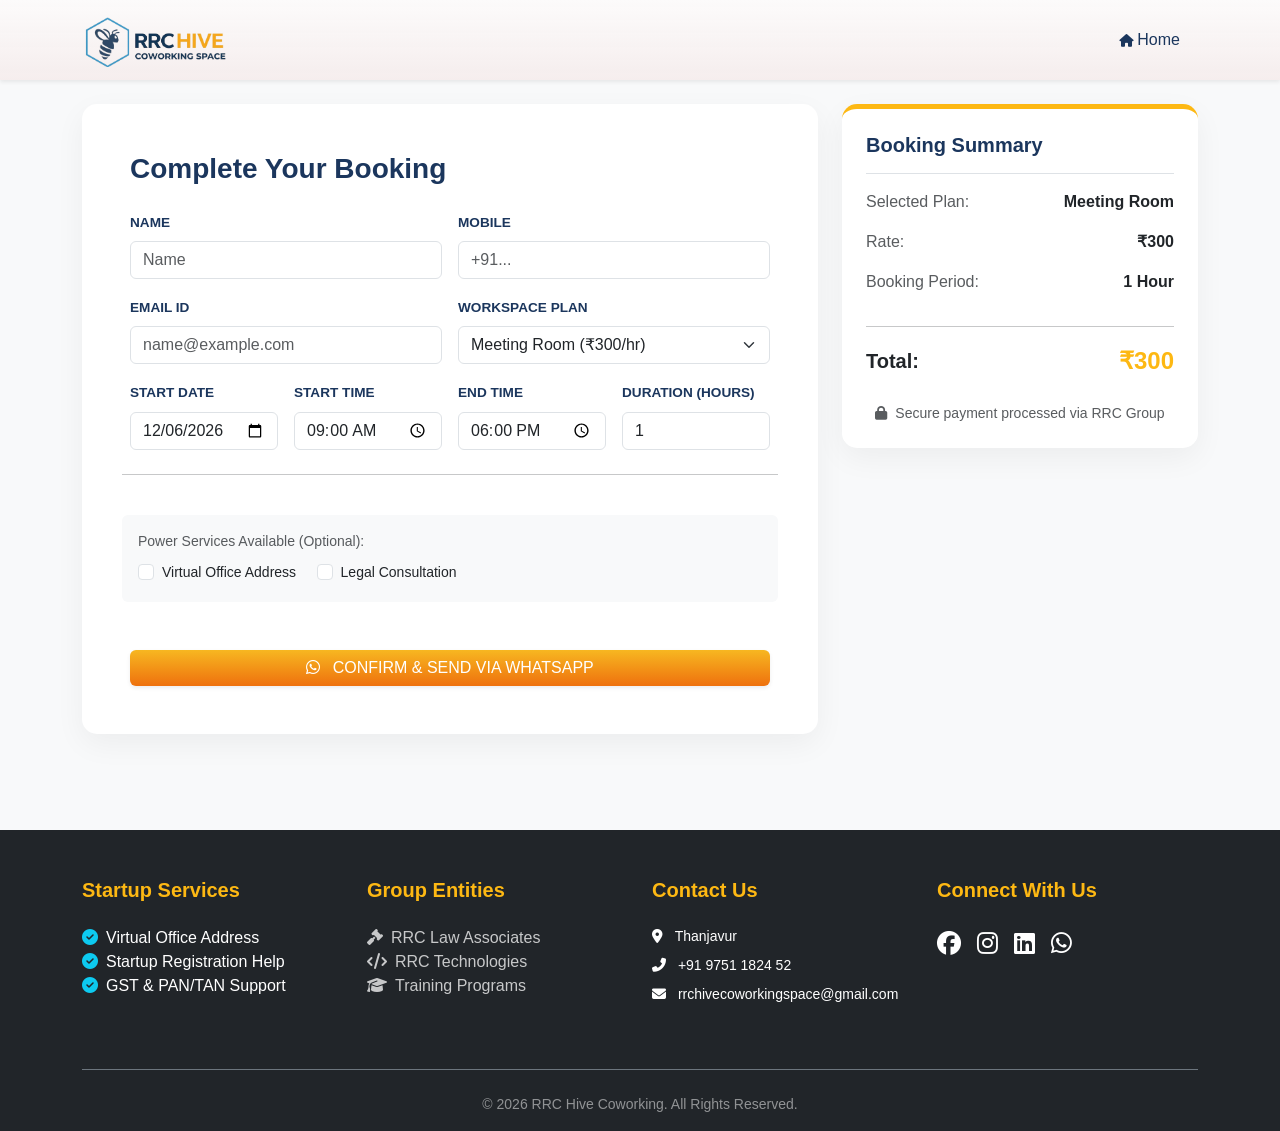
==== commit 91913c14: "Updated" ====
--- a/booking.html
+++ b/booking.html
@@ -1,261 +1,467 @@
 <!DOCTYPE html>
 <html lang="en">
-<head>
-    <meta charset="UTF-8">
-    <meta name="viewport" content="width=device-width, initial-scale=1.0">
-    <title>Secure Booking | RRC HIVE Coworkingspace</title>
-    <link rel="apple-touch-icon" sizes="180x180" href="src/img/icon/apple-touch-icon.png">
-    <link rel="icon" type="image/png" sizes="32x32" href="src/img/icon/favicon.png">
-    <link rel="manifest" href="./site.webmanifest">
-    <link rel="stylesheet" href="./style.css">
-    <link href="https://cdn.jsdelivr.net/npm/bootstrap@5.3.0/dist/css/bootstrap.min.css" rel="stylesheet">
-    <link rel="stylesheet" href="https://cdnjs.cloudflare.com/ajax/libs/font-awesome/6.4.0/css/all.min.css">
-    <style>
-        :root {
-            --primary-blue: #1B365D;
-            --accent-orange: #FDB813;
-            --light-bg: #f8f9fa;
-        }
-        body { background-color: var(--light-bg); font-family: 'Segoe UI', sans-serif; }
-        .navbar { background-color: var(--primary-blue); }
-        .card { border: none; border-radius: 15px; box-shadow: 0 10px 30px rgba(0,0,0,0.05); }
-        .form-label { font-weight: 600; color: var(--primary-blue); font-size: 0.85rem; text-transform: uppercase; }
-        .btn-warning { background-color: var(--accent-orange) !important; color: white !important; font-weight: bold; border: none; padding: 12px; }
-        .summary-box { background-color: white; border-top: 5px solid var(--accent-orange); }
-        .price-text { color: var(--accent-orange); font-weight: 800; font-size: 1.5rem; }
-    </style>
-</head>
-<body>
-
-    <div id="preloader">
-        <div class="loader-content">
-            <div class="spinner"></div>
-            <img src="src/img/logo/Logo.png" alt="RRC HIVE" class="loader-logo ">
-        </div>
-    </div>
-
-    <nav class="navbar navbar-expand navbar-dark sticky-top shadow-sm" style="background-color: var(--primary-blue);">
-        <div class="container d-flex justify-content-between align-items-center">
-            <a class="navbar-brand fw-bold" href="./index.html">
-                <img src="src/img/logo/Logo.png" alt="RRC Co-Workspace Logo" style="max-height: 50px;" class="d-inline-block align-text-top me-1">
-            </a>
-
-            <div class="d-flex align-items-center gap-2 gap-md-3">
-                <a class="nav-link text-color-1 small px-2" href="./index.html">
-                    <i class="fa-solid fa-house"></i> <span class="d-sm-inline">Home</span>
-                </a>
+    <head>
+        <meta charset="UTF-8">
+        <meta name="viewport" content="width=device-width, initial-scale=1.0">
+        <title>Secure Booking | RRC HIVE Coworkingspace</title>
+        <link
+            rel="apple-touch-icon"
+            sizes="180x180"
+            href="src/img/icon/apple-touch-icon.png">
+        <link rel="icon" type="image/png" sizes="32x32" href="src/img/icon/favicon.png">
+        <link rel="manifest" href="./site.webmanifest">
+        <link rel="stylesheet" href="./style.css">
+        <link
+            href="https://cdn.jsdelivr.net/npm/bootstrap@5.3.0/dist/css/bootstrap.min.css"
+            rel="stylesheet">
+        <link
+            rel="stylesheet"
+            href="https://cdnjs.cloudflare.com/ajax/libs/font-awesome/6.4.0/css/all.min.css">
+        <style>
+            :root {
+                --primary-blue: #1B365D;
+                --accent-orange: #FDB813;
+                --light-bg: #f8f9fa;
+            }
+            body {
+                background-color: var(--light-bg);
+                font-family: 'Segoe UI', sans-serif;
+            }
+            .navbar {
+                background-color: var(--primary-blue);
+            }
+            .card {
+                border: none;
+                border-radius: 15px;
+                box-shadow: 0 10px 30px rgba(0,0,0,0.05);
+            }
+            .form-label {
+                font-weight: 600;
+                color: var(--primary-blue);
+                font-size: 0.85rem;
+                text-transform: uppercase;
+            }
+            .btn-warning {
+                background-color: var(--accent-orange) !important;
+                color: white !important;
+                font-weight: bold;
+                border: none;
+                padding: 12px;
+            }
+            .summary-box {
+                background-color: white;
+                border-top: 5px solid var(--accent-orange);
+            }
+            .price-text {
+                color: var(--accent-orange);
+                font-weight: 800;
+                font-size: 1.5rem;
+            }
+        </style>
+    </head>
+    <body>
+
+        <div id="preloader">
+            <div class="loader-content">
+                <div class="spinner"></div>
+                <img src="src/img/logo/Logo.png" alt="RRC HIVE" class="loader-logo ">
             </div>
         </div>
-    </nav>
-    <br>
-    <div class="container pb-5">
-        <div class="row g-4">
-            <div class="col-lg-8">
-                <div class="card p-4 p-md-5">
-                    <h3 class="fw-bold mb-4" style="color: var(--primary-blue);">Complete Your Booking</h3>
-                    <form id="bookingForm" onsubmit="event.preventDefault();">
-                        <div class="row g-3">
-                            <div class="col-md-6">
-                                <label class="form-label">Name</label>
-                                <input type="text" id="fullName" name="full_name" class="form-control" placeholder="Name" required>
-                            </div>
-                            <div class="col-md-6">
-                                <label class="form-label">Mobile</label>
-                                <input type="tel" id="phoneNum" name="phone" class="form-control" placeholder="+91..." required>
-                            </div>
-                            <div class="col-md-6">
-                                <label class="form-label">Email ID</label>
-                                <input type="email" id="emailId" name="email" class="form-control" placeholder="name@example.com" required>
-                            </div>
-                            
-                            <div class="col-md-6">
-                                <label class="form-label">Workspace Plan</label>
-                                <select class="form-select" name="plan_type" id="planType" onchange="calculateTotal()">
-                                    <option value="300" data-unit="Hour">Meeting Room (₹300/hr)</option>
-                                    <option value="12000" data-unit="Month">Private Cabin (₹12,000/mo)</option>
-                                    <option value="4000" data-unit="Month">Hot Desk (₹4,000/mo)</option>
-                                    <option value="5000" data-unit="Month">Dedicated Desk (₹5,000/mo)</option>
-                                    <option value="15000" data-unit="Month">Student Desk (₹1,500/mo)</option>
-                                    <option value="500" data-unit="Day">Day Pass (₹500/day)</option>
-                                </select>
-                            </div>
-
-                            <div class="col-md-3">
-                                <label class="form-label">Start Date</label>
-                                <input type="date" name="start_date" id="startDate" class="form-control" required onchange="calculateTotal()">
-                            </div>
-
-                            <div class="col-md-3">
-                                <label class="form-label">Start Time</label>
-                                <input type="time" name="start_time" id="startTime" class="form-control" value="09:00" onchange="calculateTotal()">
-                            </div>
-
-                            <div class="col-md-3">
-                                <label class="form-label">End Time</label>
-                                <input type="time" name="end_time" id="endTime" class="form-control" value="18:00" onchange="calculateTotal()">
-                            </div>
-
-                            <div class="col-md-3">
-                                <label class="form-label" id="durationLabel">Duration (Units)</label>
-                                <input type="number" name="duration" id="duration" class="form-control" value="1" min="1" oninput="calculateTotal()">
-                            </div>
-
-                            <hr class="my-4">
-                            <div class="bg-light p-3 rounded mb-4">
-                                <small class="text-muted d-block mb-2">Power Services Available (Optional):</small>
-                                <div class="form-check form-check-inline">
-                                    <input class="form-check-input" type="checkbox" id="vOffice">
-                                    <label class="form-check-label small" for="vOffice">Virtual Office Address</label>
-                                </div>
-                                <div class="form-check form-check-inline">
-                                    <input class="form-check-input" type="checkbox" id="legal">
-                                    <label class="form-check-label small" for="legal">Legal Consultation</label>
-                                </div>
-                            </div>
-                            
-                            <div class="col-md-12 mt-4">
-                                <button type="button" onclick="sendBookingToWhatsApp()" class="btn btn-color w-100 shadow-sm">
-                                    <i class="fab fa-whatsapp me-2"></i> CONFIRM & SEND VIA WHATSAPP
-                                </button>
-                            </div>
-                        </div>
-                    </form>
+
+        <nav
+            class="navbar navbar-expand navbar-dark sticky-top shadow-sm"
+            style="background-color: var(--primary-blue);">
+            <div class="container d-flex justify-content-between align-items-center">
+                <a class="navbar-brand fw-bold" href="./index.html">
+                    <img
+                        src="src/img/logo/Logo.png"
+                        alt="RRC Co-Workspace Logo"
+                        style="max-height: 50px;"
+                        class="d-inline-block align-text-top me-1">
+                </a>
+
+                <div class="d-flex align-items-center gap-2 gap-md-3">
+                    <a class="nav-link text-color-1 small px-2" href="./index.html">
+                        <i class="fa-solid fa-house"></i>
+                        <span class="d-sm-inline">Home</span>
+                    </a>
                 </div>
             </div>
-
-            <div class="col-lg-4">
-                <div class="card summary-box p-4 sticky-top" style="top: 100px;">
-                    <h5 class="fw-bold border-bottom pb-3 mb-3" style="color: var(--primary-blue);">Booking Summary</h5>
-                    <div class="d-flex justify-content-between mb-3">
-                        <span class="text-muted">Selected Plan:</span>
-                        <span id="sumPlan" class="fw-bold text-dark">Hot Desk</span>
-                    </div>
-                    <div class="d-flex justify-content-between mb-3">
-                        <span class="text-muted">Rate:</span>
-                        <span id="sumRate" class="fw-bold text-dark">₹4,000</span>
-                    </div>
-                    <div class="d-flex justify-content-between mb-3">
-                        <span class="text-muted">Booking Period:</span>
-                        <span id="sumPeriod" class="fw-bold text-dark">1 Month</span>
-                    </div>
-                    <hr>
-                    <div class="d-flex justify-content-between align-items-center mb-4">
-                        <span class="h5 fw-bold mb-0">Total:</span>
-                        <span id="totalAmount" class="price-text">₹4,000</span>
-                    </div>
-                    <p class="small text-muted text-center mb-0">
-                        <i class="fas fa-lock me-1"></i> Secure payment processed via RRC Group
-                    </p>
+        </nav>
+        <br>
+        <div class="container pb-5">
+            <div class="row g-4">
+                <div class="col-lg-8">
+                    <div class="card p-4 p-md-5">
+                        <h3 class="fw-bold mb-4" style="color: var(--primary-blue);">Complete Your Booking</h3>
+                        <form id="bookingForm" onsubmit="event.preventDefault();">
+                            <div class="row g-3">
+                                <div class="col-md-6">
+                                    <label class="form-label">Name</label>
+                                    <input
+                                        type="text"
+                                        id="fullName"
+                                        name="full_name"
+                                        class="form-control"
+                                        placeholder="Name"
+                                        required="required">
+                                </div>
+                                <div class="col-md-6">
+                                    <label class="form-label">Mobile</label>
+                                    <input
+                                        type="tel"
+                                        id="phoneNum"
+                                        name="phone"
+                                        class="form-control"
+                                        placeholder="+91..."
+                                        required="required">
+                                </div>
+                                <div class="col-md-6">
+                                    <label class="form-label">Email ID</label>
+                                    <input
+                                        type="email"
+                                        id="emailId"
+                                        name="email"
+                                        class="form-control"
+                                        placeholder="name@example.com"
+                                        required="required">
+                                </div>
+
+                                <div class="col-md-6">
+                                    <label class="form-label">Workspace Plan</label>
+                                    <select
+                                        class="form-select"
+                                        name="plan_type"
+                                        id="planType"
+                                        onchange="calculateTotal()">
+                                        <option value="300" data-unit="Hour">Meeting Room (₹300/hr)</option>
+                                        <option value="12000" data-unit="Month">Private Cabin (₹12,000/mo)</option>
+                                        <option value="4000" data-unit="Month">Hot Desk (₹4,000/mo)</option>
+                                        <option value="5000" data-unit="Month">Dedicated Desk (₹5,000/mo)</option>
+                                        <option value="15000" data-unit="Month">Student Desk (₹1,500/mo)</option>
+                                        <option value="500" data-unit="Day">Day Pass (₹500/day)</option>
+                                    </select>
+                                </div>
+
+                                <div class="col-md-3">
+                                    <label class="form-label">Start Date</label>
+                                    <input
+                                        type="date"
+                                        name="start_date"
+                                        id="startDate"
+                                        class="form-control"
+                                        required="required"
+                                        onchange="calculateTotal()">
+                                </div>
+
+                                <div class="col-md-3">
+                                    <label class="form-label">Start Time</label>
+                                    <input
+                                        type="time"
+                                        name="start_time"
+                                        id="startTime"
+                                        class="form-control"
+                                        value="09:00"
+                                        onchange="calculateTotal()">
+                                </div>
+
+                                <div class="col-md-3">
+                                    <label class="form-label">End Time</label>
+                                    <input
+                                        type="time"
+                                        name="end_time"
+                                        id="endTime"
+                                        class="form-control"
+                                        value="18:00"
+                                        onchange="calculateTotal()">
+                                </div>
+
+                                <div class="col-md-3">
+                                    <label class="form-label" id="durationLabel">Duration (Units)</label>
+                                    <input
+                                        type="number"
+                                        name="duration"
+                                        id="duration"
+                                        class="form-control"
+                                        value="1"
+                                        min="1"
+                                        oninput="calculateTotal()">
+                                </div>
+
+                                <hr class="my-4">
+                                <div class="bg-light p-3 rounded mb-4">
+                                    <small class="text-muted d-block mb-2">Power Services Available (Optional):</small>
+                                    <div class="form-check form-check-inline">
+                                        <input class="form-check-input" type="checkbox" id="vOffice">
+                                        <label class="form-check-label small" for="vOffice">Virtual Office Address</label>
+                                    </div>
+                                    <div class="form-check form-check-inline">
+                                        <input class="form-check-input" type="checkbox" id="legal">
+                                        <label class="form-check-label small" for="legal">Legal Consultation</label>
+                                    </div>
+                                </div>
+
+                                <div class="col-md-12 mt-4">
+                                    <button
+                                        type="button"
+                                        onclick="sendBookingToWhatsApp()"
+                                        class="btn btn-color w-100 shadow-sm">
+                                        <i class="fab fa-whatsapp me-2"></i>
+                                        CONFIRM & SEND VIA WHATSAPP
+                                    </button>
+                                </div>
+                            </div>
+                        </form>
+                    </div>
+                </div>
+
+                <div class="col-lg-4">
+                    <div class="card summary-box p-4 sticky-top" style="top: 100px;">
+                        <h5 class="fw-bold border-bottom pb-3 mb-3" style="color: var(--primary-blue);">Booking Summary</h5>
+                        <div class="d-flex justify-content-between mb-3">
+                            <span class="text-muted">Selected Plan:</span>
+                            <span id="sumPlan" class="fw-bold text-dark">Hot Desk</span>
+                        </div>
+                        <div class="d-flex justify-content-between mb-3">
+                            <span class="text-muted">Rate:</span>
+                            <span id="sumRate" class="fw-bold text-dark">₹4,000</span>
+                        </div>
+                        <div class="d-flex justify-content-between mb-3">
+                            <span class="text-muted">Booking Period:</span>
+                            <span id="sumPeriod" class="fw-bold text-dark">1 Month</span>
+                        </div>
+                        <hr>
+                        <div class="d-flex justify-content-between align-items-center mb-4">
+                            <span class="h5 fw-bold mb-0">Total:</span>
+                            <span id="totalAmount" class="price-text">₹4,000</span>
+                        </div>
+                        <p class="small text-muted text-center mb-0">
+                            <i class="fas fa-lock me-1"></i>
+                            Secure payment processed via RRC Group
+                        </p>
+                    </div>
                 </div>
             </div>
         </div>
-    </div>
-
-    <script>
-        // Set today's date
-        document.getElementById('startDate').valueAsDate = new Date();
-
-        function calculateTotal() {
-            const planSelect = document.getElementById('planType');
-            const selectedOption = planSelect.options[planSelect.selectedIndex];
-            
-            const rate = parseInt(planSelect.value);
-            const unit = selectedOption.getAttribute('data-unit');
-            const planName = selectedOption.text.split(' (')[0];
-            const duration = parseInt(document.getElementById('duration').value) || 1;
-
-            // Update labels based on unit
-            document.getElementById('durationLabel').innerText = `Duration (${unit}s)`;
-            
-            // Update Summary Card
-            document.getElementById('sumPlan').innerText = planName;
-            document.getElementById('sumRate').innerText = `₹${rate.toLocaleString()}`;
-            document.getElementById('sumPeriod').innerText = `${duration} ${unit}${duration > 1 ? 's' : ''}`;
-            
-            // Final Calculation
-            const total = rate * duration;
-            document.getElementById('totalAmount').innerText = `₹${total.toLocaleString()}`;
-        }
-
-        // Initial run
-        calculateTotal();
-    </script>
-    <script>
-    function sendBookingToWhatsApp() {
-        // Collect Personal Info - Corrected IDs
-        const name = document.getElementById('fullName').value;
-        const phone = document.getElementById('phoneNum').value;
-        const email = document.getElementById('emailId').value;
-        
-        // Collect Plan Info
-        const planSelect = document.getElementById('planType');
-        const planName = planSelect.options[planSelect.selectedIndex].text;
-        const duration = document.getElementById('duration').value;
-        const total = document.getElementById('totalAmount').innerText; 
-        
-        // Collect Optional Services
-        const vOffice = document.getElementById('vOffice').checked ? "Yes" : "No";
-        const legal = document.getElementById('legal').checked ? "Yes" : "No";
-
-        // Validation
-        if (!name || !phone || !email) {
-            alert("Please fill in your contact details first.");
-            return;
-        }
-
-        const myNumber = "918903169940"; 
-        
-        // Build the Message
-        const message = `*New Workspace Booking - RRC*%0A` +
-                        `------------------------------%0A` +
-                        `*Name:* ${encodeURIComponent(name)}%0A` +
-                        `*Phone:* ${encodeURIComponent(phone)}%0A` +
-                        `*Email:* ${encodeURIComponent(email)}%0A` +
-                        `*Plan:* ${encodeURIComponent(planName)}%0A` +
+
+        <footer class="bg-dark text-white pt-5 pb-3 mt-5">
+            <div class="container">
+                <div class="row g-4 mb-5">
+                    <div class="col-md-4 col-lg-3">
+                        <h5 class="fw-bold text-color mb-4">Startup Services</h5>
+                        <ul class="list-unstyled footer-links">
+                            <li>
+                                <i class="fas fa-check-circle text-info me-2"></i>Virtual Office Address</li>
+                            <li>
+                                <i class="fas fa-check-circle text-info me-2"></i>Startup Registration Help</li>
+                            <li>
+                                <i class="fas fa-check-circle text-info me-2"></i>GST & PAN/TAN Support</li>
+                        </ul>
+                    </div>
+
+                    <div class="col-md-4 col-lg-3">
+                        <h5 class="fw-bold text-color mb-4">Group Entities</h5>
+                        <ul class="list-unstyled footer-links">
+                            <li>
+                                <a href="#" class="text-decoration-none text-white opacity-75">
+                                    <i class="fas fa-gavel me-2"></i>RRC Law Associates</a>
+                            </li>
+                            <li>
+                                <a href="#" class="text-decoration-none text-white opacity-75">
+                                    <i class="fas fa-code me-2"></i>RRC Technologies</a>
+                            </li>
+                            <li>
+                                <a href="#" class="text-decoration-none text-white opacity-75">
+                                    <i class="fas fa-graduation-cap me-2"></i>Training Programs</a>
+                            </li>
+                        </ul>
+                    </div>
+
+                    <div class="col-md-4 col-lg-3" id="contact">
+                        <h5 class="fw-bold text-color mb-4">Contact Us</h5>
+                        <p class="small mb-2">
+                            <i class="fas fa-map-marker-alt me-2"></i>
+                            Thanjavur</p>
+                        <p class="small mb-2">
+                            <i class="fas fa-phone-alt me-2"></i>
+                            +91 9751 1824 52</p>
+                        <p class="small">
+                            <i class="fas fa-envelope me-2"></i>
+                            rrchivecoworkingspace@gmail.com</p>
+                    </div>
+
+                    <div class="col-lg-3">
+                        <h5 class="fw-bold text-color mb-4">Connect With Us</h5>
+                        <div class="d-flex gap-3 fs-4">
+                            <a href="#" class="text-white hover-orange">
+                                <i class="fab fa-facebook"></i>
+                            </a>
+                            <a href="#" class="text-white hover-orange">
+                                <i class="fab fa-instagram"></i>
+                            </a>
+                            <a href="#" class="text-white hover-orange">
+                                <i class="fab fa-linkedin"></i>
+                            </a>
+                            <a href="#" class="text-white hover-orange">
+                                <i class="fab fa-whatsapp"></i>
+                            </a>
+                        </div>
+                    </div>
+                </div>
+
+                <div class="text-center pt-4 border-top border-secondary">
+                    <p class="small mb-0 opacity-50">© 2026 RRC Hive Coworking. All Rights Reserved.</p>
+                </div>
+            </div>
+        </footer>
+
+        <script>
+            // Set today's date
+            document
+                .getElementById('startDate')
+                .valueAsDate = new Date();
+
+            function calculateTotal() {
+                const planSelect = document.getElementById('planType');
+                const selectedOption = planSelect.options[planSelect.selectedIndex];
+
+                const rate = parseInt(planSelect.value);
+                const unit = selectedOption.getAttribute('data-unit');
+                const planName = selectedOption
+                    .text
+                    .split(' (')[0];
+                const duration = parseInt(document.getElementById('duration').value) || 1;
+
+                // Update labels based on unit
+                document
+                    .getElementById('durationLabel')
+                    .innerText = `Duration (${unit}s)`;
+
+                // Update Summary Card
+                document
+                    .getElementById('sumPlan')
+                    .innerText = planName;
+                document
+                    .getElementById('sumRate')
+                    .innerText = `₹${rate.toLocaleString()}`;
+                document
+                    .getElementById('sumPeriod')
+                    .innerText = `${duration} ${unit}${duration > 1
+                        ? 's'
+                        : ''}`;
+
+                // Final Calculation
+                const total = rate * duration;
+                document
+                    .getElementById('totalAmount')
+                    .innerText = `₹${total.toLocaleString()}`;
+            }
+
+            // Initial run
+            calculateTotal();
+        </script>
+        <script>
+            function sendBookingToWhatsApp() {
+                // Collect Personal Info - Corrected IDs
+                const name = document
+                    .getElementById('fullName')
+                    .value;
+                const phone = document
+                    .getElementById('phoneNum')
+                    .value;
+                const email = document
+                    .getElementById('emailId')
+                    .value;
+
+                // Collect Plan Info
+                const planSelect = document.getElementById('planType');
+                const planName = planSelect
+                    .options[planSelect.selectedIndex]
+                    .text;
+                const duration = document
+                    .getElementById('duration')
+                    .value;
+                const total = document
+                    .getElementById('totalAmount')
+                    .innerText;
+
+                // Collect Optional Services
+                const vOffice = document
+                    .getElementById('vOffice')
+                    .checked
+                        ? "Yes"
+                        : "No";
+                const legal = document
+                    .getElementById('legal')
+                    .checked
+                        ? "Yes"
+                        : "No";
+
+                // Validation
+                if (!name || !phone || !email) {
+                    alert("Please fill in your contact details first.");
+                    return;
+                }
+
+                const myNumber = "919751182452";
+
+                // Build the Message
+                const message = `*New Workspace Booking - RRC*%0A` +
+                        `------------------------------%0A` + `*Name:* ${encodeURIComponent(name)}%0A` +
+                        `*Phone:* ${encodeURIComponent(phone)}%0A` + `*Email:* ${encodeURIComponent(
+                    email
+                )}%0A` + `*Plan:* ${encodeURIComponent(planName)}%0A` +
                         `*Duration:* ${encodeURIComponent(duration)} units%0A` +
                         `*Virtual Office:* ${vOffice}%0A` +
                         `*Legal Consultation:* ${legal}%0A` +
-                        `------------------------------%0A` +
-                        `*Total Price:* ${encodeURIComponent(total)}`;
-
-        window.open(`https://wa.me/${myNumber}?text=${message}`, '_blank');
-    }
-    </script>
-    <script>
-        document.querySelectorAll('img').forEach(img => {
-        img.addEventListener('contextmenu', e => e.preventDefault());
-    });
-    </script>
-
-    <script>
-        window.addEventListener('load', function() {
-        const preloader = document.getElementById('preloader');
-        
-        // Add a slight delay (500ms) for a smoother feel
-        setTimeout(() => {
-            preloader.classList.add('preloader-hidden');
-        }, 500);
-    });
-    </script>
-
-    <script>
-        // Function to hide the loader
-        function hidePreloader() {
-            const preloader = document.getElementById('preloader');
-            if (preloader && !preloader.classList.contains('preloader-hidden')) {
-                preloader.classList.add('preloader-hidden');
-                console.log("Preloader hidden successfully.");
-            }
-        }
-
-        // 1. Hide when everything is finished loading
-        window.addEventListener('load', function() {
-            setTimeout(hidePreloader, 3000); // 0.5s smooth delay
-        });
-
-        // 2. FAIL-SAFE: If 'load' event doesn't fire, hide it anyway after 3 seconds
-        setTimeout(hidePreloader, 5000);
-    </script>
-
-</body>
+                        `------------------------------%0A` + `*Total Price:* ${encodeURIComponent(
+                    total
+                )}`;
+
+                window.open(`https://wa.me/${myNumber}?text=${message}`, '_blank');
+            }
+        </script>
+        <script>
+            document
+                .querySelectorAll('img')
+                .forEach(img => {
+                    img.addEventListener('contextmenu', e => e.preventDefault());
+                });
+        </script>
+
+        <script>
+            window.addEventListener('load', function () {
+                const preloader = document.getElementById('preloader');
+
+                // Add a slight delay (500ms) for a smoother feel
+                setTimeout(() => {
+                    preloader
+                        .classList
+                        .add('preloader-hidden');
+                }, 500);
+            });
+        </script>
+
+        <script>
+            // Function to hide the loader
+            function hidePreloader() {
+                const preloader = document.getElementById('preloader');
+                if (preloader && !preloader.classList.contains('preloader-hidden')) {
+                    preloader
+                        .classList
+                        .add('preloader-hidden');
+                    console.log("Preloader hidden successfully.");
+                }
+            }
+
+            // 1. Hide when everything is finished loading
+            window.addEventListener('load', function () {
+                setTimeout(hidePreloader, 3000); // 0.5s smooth delay
+            });
+
+            // 2. FAIL-SAFE: If 'load' event doesn't fire, hide it anyway after 3 seconds
+            setTimeout(hidePreloader, 5000);
+        </script>
+
+    </body>
 </html>
--- a/style.css
+++ b/style.css
@@ -1,4 +1,3 @@
-
 :root {
     --primary-blue: #1B365D;
     --accent-orange: #FDB813;
@@ -10,8 +9,14 @@
 }
 
 @keyframes fadeInPage {
-    from { opacity: 0; transform: translateY(10px); }
-    to { opacity: 1; transform: translateY(0); }
+    from {
+        opacity: 0;
+        transform: translateY(10px);
+    }
+    to {
+        opacity: 1;
+        transform: translateY(0);
+    }
 }
 
 body {
@@ -32,20 +37,37 @@
 }
 
 /* Delay classes for a "staggered" look */
-.d-1 { transition-delay: 0.1s; }
-.d-2 { transition-delay: 0.2s; }
-.d-3 { transition-delay: 0.3s; }
-.d-4 { transition-delay: 0.4s; }
-.d-5 { transition-delay: 0.5s; }
-.d-6 { transition-delay: 0.6s; }
-.d-7 { transition-delay: 0.7s; }    
-.d-8 { transition-delay: 0.8s; }
+.d-1 {
+    transition-delay: 0.1s;
+}
+.d-2 {
+    transition-delay: 0.2s;
+}
+.d-3 {
+    transition-delay: 0.3s;
+}
+.d-4 {
+    transition-delay: 0.4s;
+}
+.d-5 {
+    transition-delay: 0.5s;
+}
+.d-6 {
+    transition-delay: 0.6s;
+}
+.d-7 {
+    transition-delay: 0.7s;
+}
+.d-8 {
+    transition-delay: 0.8s;
+}
 
 /* The base class for the reveal */
 .reveal-text-lr {
     display: inline-block;
     position: relative;
-    color: rgba(27, 54, 93, 0.1); /* Base "ghost" color before reveal (Navy) */
+    color: rgba(27, 54, 93, 0.1);
+    /* Base "ghost" color before reveal (Navy) */
     background: linear-gradient(to right, #1B365D 50%, rgba(27, 54, 93, 0.1) 50%);
     background-size: 200% 100%;
     background-position: 100% 0;
@@ -61,8 +83,8 @@
 
 /* Optional: Add an orange accent for the first word */
 .reveal-text-lr span {
-    color: #ff6a00;
-    -webkit-text-fill-color: #ff6a00;
+    color: #FDB813;
+    -webkit-text-fill-color: #FDB813;
 }
 
 .benefit-card {
@@ -106,6 +128,7 @@
 .benefit-card-1:hover i {
     transform: rotate(-10deg) scale(1.2);
     color: #1B365D !important;
+    background: #cfddf1;
     transition: transform 0.3s ease;
 }
 
@@ -137,8 +160,6 @@
     box-shadow: 0 10px 20px rgba(242, 101, 34, 0.3) !important;
 }
 
-
-
 #preloader {
     position: fixed !important;
     top: 0 !important;
@@ -150,7 +171,8 @@
     flex-direction: column !important;
     justify-content: center !important;
     align-items: center !important;
-    z-index: 99999 !important; /* Extremely high to stay on top */
+    z-index: 99999 !important;
+    /* Extremely high to stay on top */
     transition: opacity 0.5s ease, visibility 0.5s ease;
 }
 
@@ -170,21 +192,93 @@
     animation: spin 1s linear infinite;
 }
 
+/* Container for alignment */
+.pxs-chips {
+    z-index: 10;
+    position: relative;
+}
+
+/* Individual Chip Style */
+.pxs-chip {
+    display: flex;
+    align-items: center;
+    gap: 10px;
+    background: rgba(255, 255, 255, 0.1);
+    /* Translucent white */
+    backdrop-filter: blur(10px);
+    /* Blur effect */
+    border: 1px solid rgba(255, 255, 255, 0.2);
+    padding: 8px 20px;
+    border-radius: 50px;
+    /* Pill shape */
+    color: #ffffff;
+    font-size: 0.85rem;
+    font-weight: 500;
+    white-space: nowrap;
+    transition: all 0.3s ease;
+    cursor: default;
+}
+
+/* Hover effect */
+.pxs-chip:hover {
+    background: rgba(255, 255, 255, 0.2);
+    border-color: #FDB813;
+    /* Turns orange on hover */
+    transform: translateY(-2px);
+}
+
+/* The Animated Orange Dot */
+.pxs-cdot {
+    width: 8px;
+    height: 8px;
+    border-radius: 50%;
+    background: #FDB813;
+    /* Your brand orange */
+    flex-shrink: 0;
+    position: relative;
+    animation: cdotPulse 2s ease-in-out infinite;
+}
+
+/* Pulse Animation */
+@keyframes cdotPulse {
+    0% {
+        box-shadow: 0 0 0 0 rgba(255, 106, 0, 0.4);
+    }
+    70% {
+        box-shadow: 0 0 0 8px rgba(255, 106, 0, 0);
+    }
+    100% {
+        box-shadow: 0 0 0 0 rgba(255, 106, 0, 0);
+    }
+}
+
 @keyframes spin {
-    0% { transform: rotate(0deg); }
-    100% { transform: rotate(360deg); }
+    0% {
+        transform: rotate(0deg);
+    }
+    100% {
+        transform: rotate(360deg);
+    }
 }
 .loader-content {
     text-align: center;
 }
 
 .loader-logo {
-    width: 120px; /* Adjust based on your logo size */
+    width: 120px;
+    /* Adjust based on your logo size */
     display: block;
     margin: 0 auto;
 }
 
-.parallax-veil::after{content:'';position:absolute;inset:0;background-image:url("data:image/svg+xml,%3Csvg viewBox='0 0 200 200' xmlns='http://www.w3.org/2000/svg'%3E%3Cfilter id='n'%3E%3CfeTurbulence type='fractalNoise' baseFrequency='0.75' numOctaves='4' stitchTiles='stitch'/%3E%3C/filter%3E%3Crect width='100%25' height='100%25' filter='url(%23n)' opacity='0.05'/%3E%3C/svg%3E");opacity:.5;pointer-events:none}
+.parallax-veil::after {
+    content: '';
+    position: absolute;
+    inset: 0;
+    background-image: url("data:image/svg+xml,%3Csvg viewBox='0 0 200 200' xmlns='http://www.w3.org/2000/svg'%3E%3Cfilter id='n'%3E%3CfeTurbulence type='fractalNoise' baseFrequency='0.75' numOctaves='4' stitchTiles='stitch'/%3E%3C/filter%3E%3Crect width='100%25' height='100%25' filter='url(%23n)' opacity='0.05'/%3E%3C/svg%3E");
+    opacity: 0.5;
+    pointer-events: none;
+}
 
 .loader-content {
     text-align: center;
@@ -214,8 +308,12 @@
 }
 
 @keyframes spin {
-    0% { transform: rotate(0deg); }
-    100% { transform: rotate(360deg); }
+    0% {
+        transform: rotate(0deg);
+    }
+    100% {
+        transform: rotate(360deg);
+    }
 }
 
 /* Class to trigger fade out */
@@ -224,7 +322,7 @@
     visibility: hidden;
 }
 
-.btn-color{
+.btn-color {
     background-color: #FDB813 !important;
     background: linear-gradient(rgb(247, 183, 33), rgba(238, 111, 13, 0.977));
     border: none !important;
@@ -232,7 +330,7 @@
     transition: 0.3s ease;
 }
 
-.view-details{
+.view-details {
     background-color: #FDB813 !important;
     background: linear-gradient(rgb(247, 183, 33), rgba(238, 111, 13, 0.977));
     border: none !important;
@@ -240,7 +338,7 @@
     transition: 0.3s ease;
     padding: 6px;
     border-radius: 6px;
-    
+
 }
 
 /* Navbar Customization */
@@ -256,12 +354,14 @@
     color: #FDB813 !important;
 }
 .navbar-brand img {
-    max-height: 70px; /* Adjust based on logo visibility */
+    max-height: 70px;
+    /* Adjust based on logo visibility */
     transition: 0.3s ease;
 }
 
 #mainNavbar.scrolled .navbar-brand img {
-    max-height: 55px; /* Shrink logo on scroll */
+    max-height: 55px;
+    /* Shrink logo on scroll */
 }
 
 /* Base style for nav links */
@@ -279,7 +379,8 @@
     height: 3px;
     bottom: -5px;
     left: 0;
-    background-color: #FDB813; /* Your brand orange */
+    background-color: #FDB813;
+    /* Your brand orange */
     transition: width 0.3s ease;
 }
 
@@ -303,17 +404,22 @@
     background-size: cover;
     background-position: center;
     padding: 100px 0;
-    color: #1B365D ;
+    color: #1B365D;
 }
 
 /* Force uniform card sizes */
-.benefit-card, .facility-card {
+.benefit-card,
+.facility-card {
     display: flex;
     flex-direction: column;
-    justify-content: center; /* Centers content vertically */
-    align-items: center;     /* Centers content horizontally */
-    height: 100%;            /* Makes card fill the column height */
-    min-height: 140px;       /* Sets a consistent base height */
+    justify-content: center;
+    /* Centers content vertically */
+    align-items: center;
+    /* Centers content horizontally */
+    height: 100%;
+    /* Makes card fill the column height */
+    min-height: 140px;
+    /* Sets a consistent base height */
     text-align: center;
     padding: 20px !important;
 }
@@ -325,20 +431,23 @@
 }
 
 .col-6.col-md-3 {
-    display: flex; /* Makes the column a flex container */
+    display: flex;
+    /* Makes the column a flex container */
 }
 
 .highlight-auto {
     /* Uses your brand orange for the highlight */
     background-image: linear-gradient(rgb(247, 183, 33), rgba(238, 111, 13, 0.977));
     background-repeat: no-repeat;
-    background-size: 0% 100%;
-    background-position: 0 90%; /* Adjust this to move highlight up/down */
-    
+    background-size: 0 100%;
+    background-position: 0 90%;
+    /* Adjust this to move highlight up/down */
+
     /* Animation settings */
     animation: drawHighlight 1.5s cubic-bezier(0.645, 0.045, 0.355, 1) forwards;
-    animation-delay: 0.5s; /* Starts slightly after page load */
-    
+    animation-delay: 0.5s;
+    /* Starts slightly after page load */
+
     padding: 2px 4px;
     display: inline-block;
     font-weight: 600;
@@ -347,27 +456,34 @@
 /* Center the underline for the section header */
 .section-title {
     position: relative;
-    padding-bottom: 15px; /* Space between text and line */
+    padding-bottom: 15px;
+    /* Space between text and line */
 }
 
 .section-title span::after {
     content: '';
     position: absolute;
-    width: 60px;        /* Length of the line */
-    height: 4px;        /* Thickness of the line */
-    background: #FDB813; /* Your brand orange */
+    width: 60px;
+    /* Length of the line */
+    height: 4px;
+    /* Thickness of the line */
+    background: #FDB813;
+    /* Your brand orange */
     bottom: 0;
     left: 50%;
-    transform: translateX(-50%); /* Keeps it perfectly centered */
+    transform: translateX(-50%);
+    /* Keeps it perfectly centered */
     border-radius: 2px;
 }
 
-.pg-size{
+.pg-size {
     font-size: 0.8rem;
 }
 .vertical-line {
-  border-left: 3px solid rgb(243, 234, 234); /* Creates a solid black line 3px thick */
-  height: auto;                /* Sets the length of the line */
+    border-left: 3px solid rgb(243, 234, 234);
+    /* Creates a solid black line 3px thick */
+    height: auto;
+    /* Sets the length of the line */
 }
 
 /* Facility Icons */
@@ -394,13 +510,15 @@
     display: flex;
     align-items: center;
     justify-content: center;
-    width: 50px; /* Slightly smaller for mobile layout */
+    width: 50px;
+    /* Slightly smaller for mobile layout */
     height: 50px;
     background-color: #f1f6ff;
     border-radius: 10px;
     color: #1B365D !important;
     font-size: 1.5rem !important;
-    flex-shrink: 0; /* Prevents icon from squishing */
+    flex-shrink: 0;
+    /* Prevents icon from squishing */
 }
 
 /* Calendar Container */
@@ -413,13 +531,15 @@
 
 /* Day Names (Mon, Tue...) */
 .flatpickr-weekday {
-    color: #1B365D !important; /* Your Brand Navy */
+    color: #1B365D !important;
+    /* Your Brand Navy */
     font-weight: bold;
 }
 
 /* Selected Day */
 .flatpickr-day.selected {
-    background: #ff6a00 !important; /* Your Brand Orange */
+    background: #ff6a00 !important;
+    /* Your Brand Orange */
     border-color: #ff6a00 !important;
 }
 
@@ -429,7 +549,8 @@
 }
 
 .facility-card span {
-    font-size: 0.9rem; /* Smaller text to ensure it fits on one line if possible */
+    font-size: 0.9rem;
+    /* Smaller text to ensure it fits on one line if possible */
     line-height: 1.2;
 }
 
@@ -446,24 +567,27 @@
 
 /* Container for the effect */
 .flip-card {
-  background-color: transparent;
-  width: 100%;
-  height: 240px; /* Ensure this is tall enough for your content */
-  perspective: 1000px;
-  margin-bottom: 30px; /* Add spacing between cards on mobile */
+    background-color: transparent;
+    width: 100%;
+    height: 240px;
+    /* Ensure this is tall enough for your content */
+    perspective: 1000px;
+    margin-bottom: 30px;
+    /* Add spacing between cards on mobile */
 }
 /* The actual flipper */
 .flip-card-inner {
-  position: relative; /* Change from absolute if necessary, or keep parent height fixed */
-  width: 100%;
-  height: 100%;
-  text-align: center;
-  transition: transform 0.6s;
-  transform-style: preserve-3d;
-  box-shadow: 0 4px 8px 0 rgba(0,0,0,0.2);
-}
-
-.recom{
+    position: relative;
+    /* Change from absolute if necessary, or keep parent height fixed */
+    width: 100%;
+    height: 100%;
+    text-align: center;
+    transition: transform 0.6s;
+    transform-style: preserve-3d;
+    box-shadow: 0 4px 8px 0 rgba(0,0,0,0.2);
+}
+
+.recom {
     cursor: pointer;
     font-size: 0.9rem;
     text-decoration: none;
@@ -475,7 +599,8 @@
 }
 
 /* Common styles for both sides */
-.flip-card-front, .flip-card-back {
+.flip-card-back,
+.flip-card-front {
     position: absolute;
     top: 0;
     left: 0;
@@ -491,27 +616,34 @@
     align-items: center;
     box-shadow: 0 4px 8px rgba(0,0,0,0.1);
     border: 1px solid #eee;
-    padding: 15px; /* Added internal padding */
+    padding: 15px;
+    /* Added internal padding */
 }
 
 /* Front Side */
 .flip-card-front {
     background-color: #fff;
-    z-index: 2; /* Ensures front is on top initially */
+    z-index: 2;
+    /* Ensures front is on top initially */
 }
 
 /* Back Side */
 .flip-card-back {
     background-color: white;
     color: white;
-    transform: rotateY(180deg); /* This is the key: it's pre-rotated */
+    transform: rotateY(180deg);
+    /* This is the key: it's pre-rotated */
     z-index: 1;
 }
 
 @media (max-width: 768px) {
     /* Allow the flip card to be taller on mobile */
-    .flip-card, .flip-card-inner, .flip-card-front, .flip-card-back {
-        height: 220px !important; /* Increase this value until the button fits */
+    .flip-card,
+    .flip-card-back,
+    .flip-card-front,
+    .flip-card-inner {
+        height: 240px !important;
+        /* Increase this value until the button fits */
     }
 
     /* Adjust the font size slightly so it doesn't wrap as much */
@@ -519,20 +651,21 @@
         font-size: 0.85rem;
         line-height: 1.2;
     }
-    
+
     /* Reduce margins on mobile to save space */
     .flip-card-back h5 {
         margin-bottom: 10px !important;
     }
-    
+
     .flip-card-back ul {
         margin-bottom: 15px !important;
-        margin-left: 10px !important; /* Move list left to give text more room */
+        margin-left: 10px !important;
+        /* Move list left to give text more room */
     }
 }
 @media (max-width: 576px) {
     .flip-card {
-        height: 220px;
+        height: 240px;
     }
     .flip-card-back h5 {
         font-size: 1rem;
@@ -542,18 +675,19 @@
         margin-left: 10px !important;
     }
 }
-.border-bg-front{
+.border-bg-front {
     border-color: #FDB813;
     border-width: 2px;
 }
-.border-bg-back{
+.border-bg-back {
     border-color: #1B365D;
     border-width: 2px;
 }
 /* Community Card Styling */
 .community-card {
     border-radius: 15px;
-    transition: all 0.4s cubic-bezier(0.175, 0.885, 0.32, 1.275); /* Bouncy Lift Effect */
+    transition: all 0.4s cubic-bezier(0.175, 0.885, 0.32, 1.275);
+    /* Bouncy Lift Effect */
 }
 
 .community-card img {
@@ -568,19 +702,26 @@
     bottom: 0;
     left: 0;
     right: 0;
-    background: transparent; /* Fades into deep navy */
+    background: transparent;
+    /* Fades into deep navy */
     color: white;
     padding: 30px 15px 15px;
     text-align: center;
-    transform: translateY(10px); /* Small movement offset */
+    transform: translateY(10px);
+    /* Small movement offset */
     opacity: 0.9;
     transition: all 0.4s ease;
+}
+
+.icon-size {
+    gap: 20px;
 }
 
 /* Testimonials Styling */
 .testimonial-card {
     transition: transform 0.3s ease, box-shadow 0.3s ease;
-    border-top: 4px solid var(--accent-orange) !important; /* Matches RRC brand orange */
+    border-top: 4px solid var(--accent-orange) !important;
+    /* Matches RRC brand orange */
 }
 
 .testimonial-card:hover {
@@ -611,30 +752,40 @@
 }
 
 .marquee-content:hover {
-    animation-play-state: paused; /* Stops scrolling on hover */
+    animation-play-state: paused;
+    /* Stops scrolling on hover */
 }
 
 .testimonial-item {
-    width: 350px; /* Fixed width for scrolling items */
+    width: 350px;
+    /* Fixed width for scrolling items */
 }
 
 @keyframes scroll {
-    from { transform: translateX(0); }
-    to { transform: translateX(-50%); } /* Scrolls half the width of the content */
+    from {
+        transform: translateX(0);
+    }
+    to {
+        transform: translateX(-50%);
+    }
+    /* Scrolls half the width of the content */
 }
 
 /* Hover Effects */
 .community-card:hover {
-    transform: translateY(-12px); /* Lifts the card */
+    transform: translateY(-12px);
+    /* Lifts the card */
     box-shadow: 0 20px 40px rgba(0, 48, 91, 0.2) !important;
 }
 
 .community-card:hover img {
-    transform: scale(1.1); /* Zooms the image */
+    transform: scale(1.1);
+    /* Zooms the image */
 }
 
 .community-card:hover .card-overlay {
-    background: transparent; /* Darkens on hover */
+    background: transparent;
+    /* Darkens on hover */
     transform: translateY(0);
 }
 
@@ -674,7 +825,7 @@
 }
 
 /* 4. Remove the default Bootstrap blue glow/shadow on focus */
-.btn-check:focus + .btn-outline-primary, 
+.btn-check:focus + .btn-outline-primary,
 .btn-outline-primary:focus {
     box-shadow: 0 0 0 0.25rem rgba(27, 54, 93, 0.25) !important;
 }
@@ -690,6 +841,14 @@
     color: white;
 }
 
+.btn-outline-light:hover {
+    border-color: #1B365D !important;
+    background-color: #1B365D !important;
+    color: #FDB813 !important;
+    transition: all 0.3s ease;
+    box-shadow: #1B365D;
+}
+
 /* Footer */
 footer {
     background-color: #222;
@@ -697,15 +856,25 @@
 }
 
 :root {
-    --primary-blue: #00305b;      /* Deep Navy (Headers/Footers) */
-    --vibrant-blue: #1B365D;      /* Icons/Links */
-    --accent-orange: #ff6a00;     /* Call to Action Buttons */
-    --light-gray: #f8f9fa;        /* Section Backgrounds */
+    --primary-blue: #00305b;
+    /* Deep Navy (Headers/Footers) */
+    --vibrant-blue: #1B365D;
+    /* Icons/Links */
+    --accent-orange: #ff6a00;
+    /* Call to Action Buttons */
+    --light-gray: #f8f9fa;
+    /* Section Backgrounds */
 }
 
 /* Typography & Global Styles */
-body { color: #212529; }
-h2, h3 { color: var(--primary-blue); font-weight: 700; }
+body {
+    color: #212529;
+}
+h2,
+h3 {
+    color: var(--primary-blue);
+    font-weight: 700;
+}
 
 .btn-warning {
     background-color: var(--accent-orange) !important;
@@ -719,11 +888,16 @@
     transform: translateY(-2px);
 }
 
-.text-primary { color: var(--vibrant-blue) !important; }
+.text-primary {
+    color: var(--vibrant-blue) !important;
+}
 
 /* Matching Hero Size to removed background image */
-#heroCarousel, .carousel-item, .carousel-bg {
-    height: 90vh; /* Same size as previous hero */
+#heroCarousel,
+.carousel-bg,
+.carousel-item {
+    height: 70vh;
+    /* Same size as previous hero */
     min-height: 500px;
 }
 
@@ -743,12 +917,14 @@
     width: 12px;
     height: 12px;
     border-radius: 50%;
-    background-color: var(--accent-orange); /* RRC Brand Orange */
+    background-color: var(--accent-orange);
+    /* RRC Brand Orange */
 }
 
 /* Gallery Item Base */
 .gallery-item {
-    height: 250px; /* Fixed height for a clean grid */
+    height: 250px;
+    /* Fixed height for a clean grid */
     cursor: pointer;
 }
 
@@ -768,19 +944,22 @@
     height: 100%;
     /* Gradient: Transparent at top, semi-black at bottom for text legibility */
     display: flex;
-    align-items: end; /* Vertical Center */
-    justify-content: left; /* Horizontal Center */
-    padding: 20px;
+    align-items: end;
+    /* Vertical Center */
+    justify-content: left;
+    /* Horizontal Center */
+    padding: 16px;
     transition: background 0.3s ease;
 }
 
 .card-overlay h5 {
     color: white;
     text-transform: uppercase;
-    letter-spacing: 1.5px;
+    letter-spacing: 0.9px;
     font-size: 1rem;
-    text-align: center;
-    text-shadow: 2px 2px 4px rgba(0,0,0,0.5); /* Adds depth */
+    text-align: left;
+    text-shadow: 2px 2px 4px rgba(0,0,0,0.5);
+    /* Adds depth */
     margin: 0;
 }
 
@@ -790,7 +969,8 @@
 }
 
 .gallery-item:hover .card-overlay {
-    background:transparent; /* Brand Blue transparency on hover */
+    background: transparent;
+    /* Brand Blue transparency on hover */
 }
 
 /* WhatsApp Floating Button */
@@ -798,7 +978,8 @@
     position: fixed;
     bottom: 30px;
     right: 30px;
-    background-color: #25d366; /* WhatsApp Green */
+    background-color: #25d366;
+    /* WhatsApp Green */
     color: white;
     padding: 12px 20px;
     border-radius: 50px;
@@ -820,16 +1001,26 @@
 }
 
 .whatsapp-float:hover {
-    background-color: #128c7e; /* Darker WhatsApp Green */
+    background-color: #128c7e;
+    /* Darker WhatsApp Green */
     color: white;
     transform: translateY(-5px);
 }
 
 /* Pulse Animation */
 @keyframes pulse-green {
-    0% { transform: scale(0.95); box-shadow: 0 0 0 0 rgba(37, 211, 102, 0.7); }
-    70% { transform: scale(1); box-shadow: 0 0 0 15px rgba(37, 211, 102, 0); }
-    100% { transform: scale(0.95); box-shadow: 0 0 0 0 rgba(37, 211, 102, 0); }
+    0% {
+        transform: scale(0.95);
+        box-shadow: 0 0 0 0 rgba(37, 211, 102, 0.7);
+    }
+    70% {
+        transform: scale(1);
+        box-shadow: 0 0 0 15px rgba(37, 211, 102, 0);
+    }
+    100% {
+        transform: scale(0.95);
+        box-shadow: 0 0 0 0 rgba(37, 211, 102, 0);
+    }
 }
 
 /* Mobile Tweaks */
@@ -840,7 +1031,8 @@
         padding: 10px 15px;
     }
     .float-text {
-        display: none; /* Hide text on small screens, keep icon only */
+        display: none;
+        /* Hide text on small screens, keep icon only */
     }
     .whatsapp-float {
         border-radius: 50%;
@@ -852,7 +1044,8 @@
 /* Video Container Styling */
 .video-container iframe {
     object-fit: cover;
-    transform: scale(1.5); /* Prevents black bars on different aspect ratios */
+    transform: scale(1.5);
+    /* Prevents black bars on different aspect ratios */
 }
 
 .video-play-btn {
@@ -871,43 +1064,56 @@
 }
 
 @keyframes pulse-border {
-    0% { box-shadow: 0 0 0 0 rgba(255, 106, 0, 0.7); }
-    70% { box-shadow: 0 0 0 20px rgba(255, 106, 0, 0); }
-    100% { box-shadow: 0 0 0 0 rgba(255, 106, 0, 0); }
+    0% {
+        box-shadow: 0 0 0 0 rgba(255, 106, 0, 0.7);
+    }
+    70% {
+        box-shadow: 0 0 0 20px rgba(255, 106, 0, 0);
+    }
+    100% {
+        box-shadow: 0 0 0 0 rgba(255, 106, 0, 0);
+    }
 }
 
 .text-color {
-    color: #FDB813  !important;
+    color: #FDB813 !important;
 }
 
 .text-color-1 {
-    color: #1B365D  !important;
+    color: #1B365D !important;
 }
 
 li {
     list-style: none;
 }
 
-   /* Define the drawing animation */
+/* Define the drawing animation */
 @keyframes drawHighlight {
-    0% { background-size: 0% 100%; }
-    100% { background-size: 100% 100%; }
+    0% {
+        background-size: 0 100%;
+    }
+    100% {
+        background-size: 100% 100%;
+    }
 }
 
 .highlight-auto {
     /* Uses your brand orange for the highlight */
     background-image: linear-gradient(rgb(27, 54, 93), rgb(27, 54, 93));
     background-repeat: no-repeat;
-    background-size: 0% 100%;
-    background-position: 0 90%; /* Adjust this to move highlight up/down */
-    
+    background-size: 0 100%;
+    background-position: 0 90%;
+    /* Adjust this to move highlight up/down */
+
     /* Animation settings */
     animation: drawHighlight 1.5s cubic-bezier(0.645, 0.045, 0.355, 1) forwards;
-    animation-delay: 0.5s; /* Starts slightly after page load */
-    
-    padding: 2px 4px;
+    animation-delay: 0.5s;
+    /* Starts slightly after page load */
+
+    padding: 4px 6px;
     display: inline-block;
     font-weight: 600;
+    border-radius: 18px;
 }
 
 .text-shadow {
@@ -915,3 +1121,150 @@
     color: rgb(255, 255, 255);
 }
 
+/* Styling for Desktop Icon view */
+@media (min-width: 992px) {
+    .nav-link i {
+        font-size: 0.8rem;
+        /* Makes icons slightly larger on desktop */
+        transition: transform 0.3s ease, color 0.3s ease;
+    }
+
+    .nav-link:hover i {
+        color: #FDB813;
+        /* Your brand orange */
+        transform: scale(1.2);
+        /* Slight pop effect */
+    }
+
+    /* Adjust the 'active' underline to work with icons */
+    .nav-link.active::after {
+        bottom: -10px;
+    }
+}
+
+/* Styling for Mobile Text + Icon view */
+@media (max-width: 991px) {
+    .nav-link {
+        font-size: 1.1rem;
+        padding: 5px;
+        border-bottom: 1px solid rgba(255,255,255,0.1);
+    }
+
+    .nav-link i {
+        width: 30px;
+        /* Aligns icons vertically in the drawer */
+        color: #FDB813;
+    }
+}
+
+@media (max-width: 767.98px) {
+    /* Reduce the height of the carousel container */
+    .carousel-item, 
+    .carousel-bg {
+        height: 70vh !important; /* vh = viewport height. 50vh is half the screen */
+        min-height: 350px !important; /* Ensures it doesn't get too squashed */
+    }
+
+    /* Adjust the text size so it fits the smaller area */
+    #heroCarousel h1, 
+    #heroCarousel h2 {
+        font-size: 1.8rem !important;
+        margin-bottom: 10px !important;
+    }
+
+    #heroCarousel p, 
+    #heroCarousel li {
+        font-size: 0.9rem !important;
+    }
+
+    /* Make the padding smaller so content stays centered */
+    .carousel-bg .container {
+        padding-top: 20px;
+    }
+
+    /* Shrink buttons slightly for better fit */
+    .btn-lg {
+        padding: 10px 20px !important;
+        font-size: 0.9rem !important;
+    }
+}
+
+/* Specific fixes for iPhone 5/SE (320px width) */
+@media (max-width: 320px) {
+    /* 1. Global Container Padding */
+    .container {
+        padding-left: 10px !important;
+        padding-right: 10px !important;
+    }
+
+    /* 2. Hero Carousel Adjustments */
+    #heroCarousel {
+        height: 60vh !important; /* Slightly taller on small screens to fit text */
+    }
+    
+    #heroCarousel h1 {
+        font-size: 1.4rem !important; /* Smaller headline */
+        line-height: 1.2;
+    }
+
+    #heroCarousel .fs-5 {
+        font-size: 0.85rem !important;
+    }
+
+    /* 3. Trust Chips (Make them wrap better) */
+    .pxs-chips {
+        gap: 8px !important;
+    }
+    
+    .pxs-chip {
+        padding: 6px 12px !important;
+        font-size: 0.7rem !important;
+    }
+
+    /* 4. Grid System - Force 1 column if 2 columns look broken */
+    .col-6 {
+        width: 100% !important; /* Change cards from 2-per-row to 1-per-row */
+        margin-bottom: 15px;
+    }
+
+    /* 5. Section Titles */
+    .section-title span {
+        font-size: 1.5rem !important;
+    }
+
+    /* 6. Gallery Items */
+    .gallery-item {
+        height: 180px !important;
+    }
+
+    /* 7. Floating Action Bar (Essential for iPhone 5) */
+    .mobile-action-bar {
+        width: 95% !important;
+        padding: 8px 15px !important;
+        bottom: 15px !important; /* Move it closer to edge */
+    }
+
+    .action-item i {
+        font-size: 1rem !important;
+    }
+
+    /* 8. Booking Form Fixes */
+    .booking-container {
+        padding: 15px !important;
+    }
+    
+    .form-control {
+        font-size: 14px !important;
+    }
+
+    /* 9. Contact Section */
+    #contact .p-5 {
+        padding: 20px !important; /* Reduce the huge padding in the contact box */
+    }
+
+    /* 10. WhatsApp Button (Move it up so it doesn't hit the Action Bar) */
+    .whatsapp-float {
+        bottom: 80px !important;
+        right: 15px !important;
+    }
+}
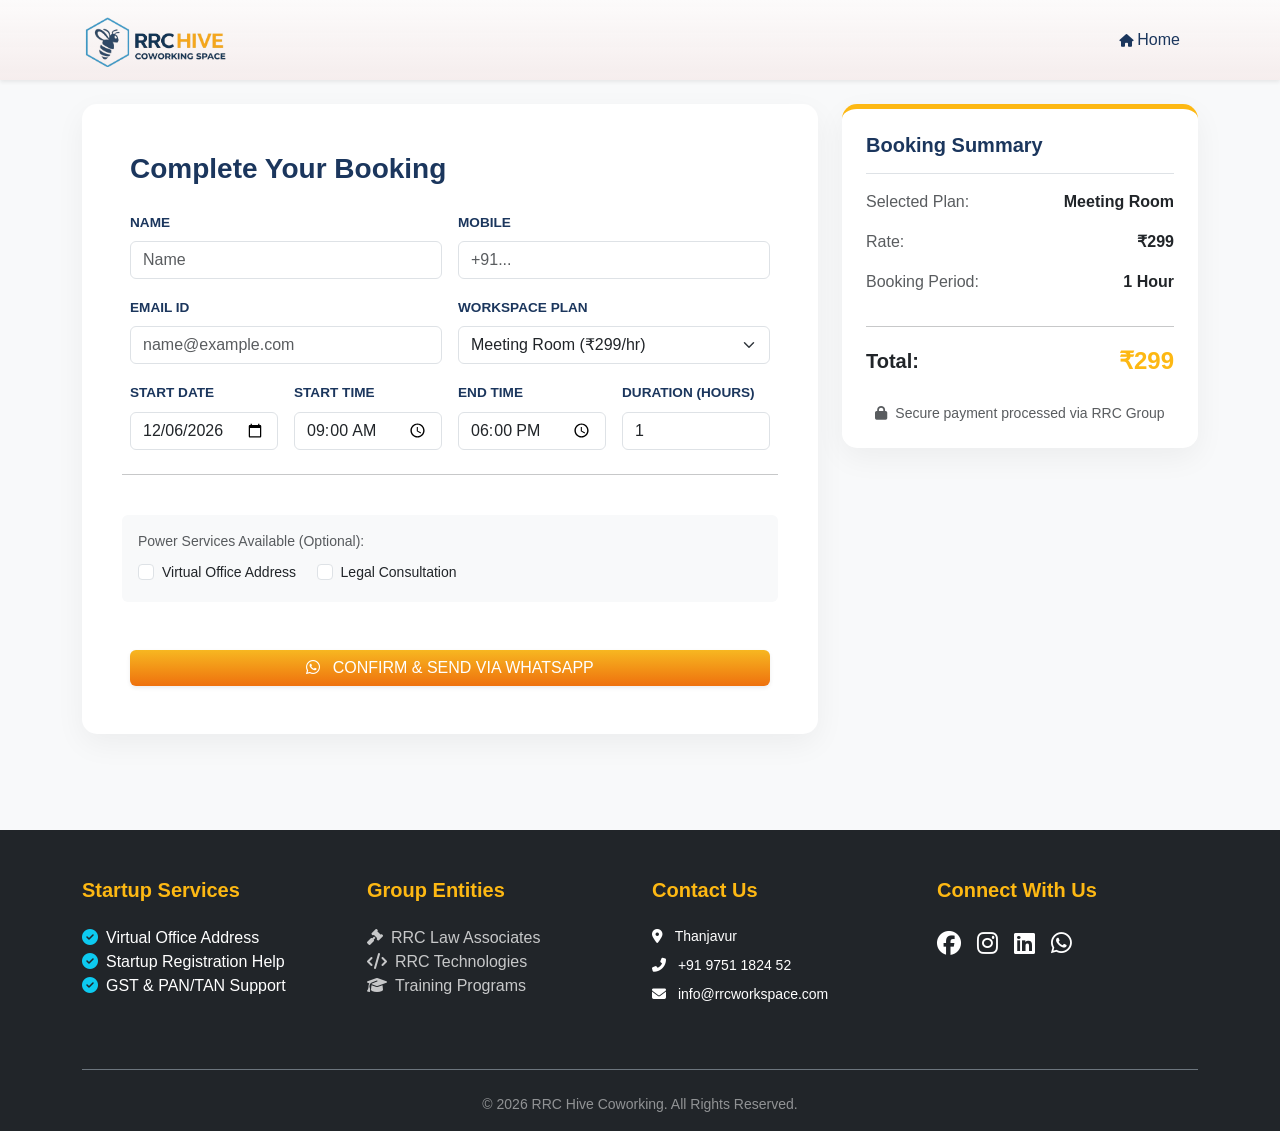
==== commit d5419718: "Updated" ====
--- a/booking.html
+++ b/booking.html
@@ -134,12 +134,12 @@
                                         name="plan_type"
                                         id="planType"
                                         onchange="calculateTotal()">
-                                        <option value="300" data-unit="Hour">Meeting Room (₹300/hr)</option>
-                                        <option value="12000" data-unit="Month">Private Cabin (₹12,000/mo)</option>
-                                        <option value="4000" data-unit="Month">Hot Desk (₹4,000/mo)</option>
-                                        <option value="5000" data-unit="Month">Dedicated Desk (₹5,000/mo)</option>
-                                        <option value="15000" data-unit="Month">Student Desk (₹1,500/mo)</option>
-                                        <option value="500" data-unit="Day">Day Pass (₹500/day)</option>
+                                        <option value="299" data-unit="Hour">Meeting Room (₹299/hr)</option>
+                                        <option value="11999" data-unit="Month">Private Cabin (₹11,999/mo)</option>
+                                        <option value="3999" data-unit="Month">Hot Desk (₹3,999/mo)</option>
+                                        <option value="4999" data-unit="Month">Dedicated Desk (₹4,999/mo)</option>
+                                        <option value="1499" data-unit="Month">Student Desk (₹1,499/mo)</option>
+                                        <option value="499" data-unit="Day">Day Pass (₹499/day)</option>
                                     </select>
                                 </div>
 
@@ -224,7 +224,7 @@
                         </div>
                         <div class="d-flex justify-content-between mb-3">
                             <span class="text-muted">Rate:</span>
-                            <span id="sumRate" class="fw-bold text-dark">₹4,000</span>
+                            <span id="sumRate" class="fw-bold text-dark">₹3,999</span>
                         </div>
                         <div class="d-flex justify-content-between mb-3">
                             <span class="text-muted">Booking Period:</span>
@@ -287,7 +287,7 @@
                             +91 9751 1824 52</p>
                         <p class="small">
                             <i class="fas fa-envelope me-2"></i>
-                            rrchivecoworkingspace@gmail.com</p>
+                            info@rrcworkspace.com</p>
                     </div>
 
                     <div class="col-lg-3">
--- a/style.css
+++ b/style.css
@@ -642,21 +642,20 @@
     .flip-card-back,
     .flip-card-front,
     .flip-card-inner {
-        height: 240px !important;
+        height: 280px !important;
         /* Increase this value until the button fits */
     }
 
     /* Adjust the font size slightly so it doesn't wrap as much */
     .flip-card-back ul li span {
         font-size: 0.85rem;
-        line-height: 1.2;
+        line-height: 1.4;
     }
 
     /* Reduce margins on mobile to save space */
     .flip-card-back h5 {
         margin-bottom: 10px !important;
     }
-
     .flip-card-back ul {
         margin-bottom: 15px !important;
         margin-left: 10px !important;
@@ -1267,4 +1266,53 @@
         bottom: 80px !important;
         right: 15px !important;
     }
-}+}
+
+/* --- Custom Scrollbar for Chrome, Edge, and Safari --- */
+
+/* 1. The width of the entire scrollbar */
+::-webkit-scrollbar {
+    width: 8px; /* Slimmer than default */
+}
+
+/* 2. The background of the scrollbar track */
+::-webkit-scrollbar-track {
+    background: #f1f1f1; 
+    border-radius: 10px;
+}
+
+/* 3. The actual draggable handle (The Thumb) */
+::-webkit-scrollbar-thumb {
+    background: #FDB813; /* Your brand orange */
+    border-radius: 10px;
+    border: 2px solid #f1f1f1; /* Creates a padding effect */
+    transition: background 0.3s ease;
+}
+
+/* 4. Handle on hover */
+::-webkit-scrollbar-thumb:hover {
+    background: #1B365D; /* Changes to Navy on hover */
+}
+
+/* --- Custom Scrollbar for Firefox --- */
+html {
+    scrollbar-width: thin;
+    scrollbar-color: #fd9013 #f1f1f1;
+}
+
+.scroll-progress-container {
+    position: fixed;
+    top: 0;
+    left: 0;
+    width: 100%;
+    height: 4px;
+    background: transparent;
+    z-index: 9999; /* Above the navbar */
+}
+
+.scroll-progress-bar {
+    height: 4px;
+    background: #fd9013; /* Brand Orange */
+    width: 0%; /* Initial width */
+}
+
